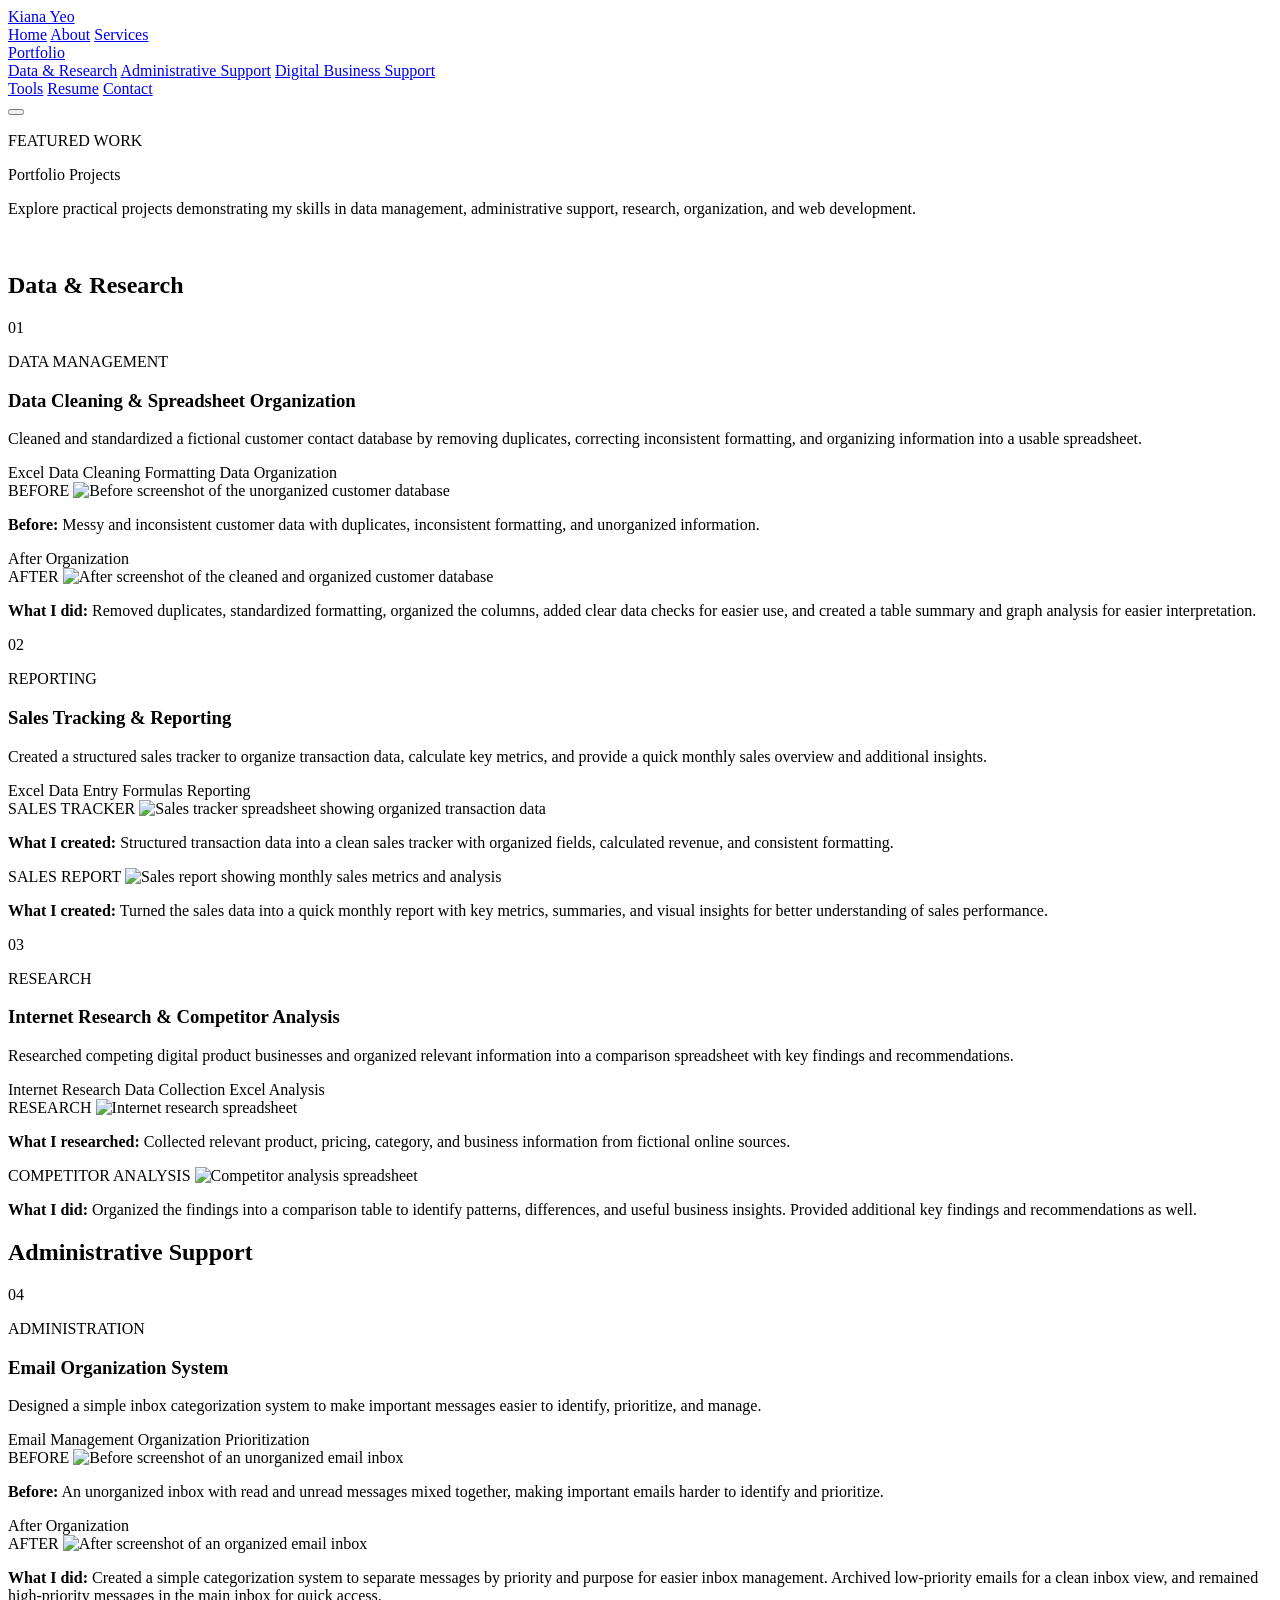
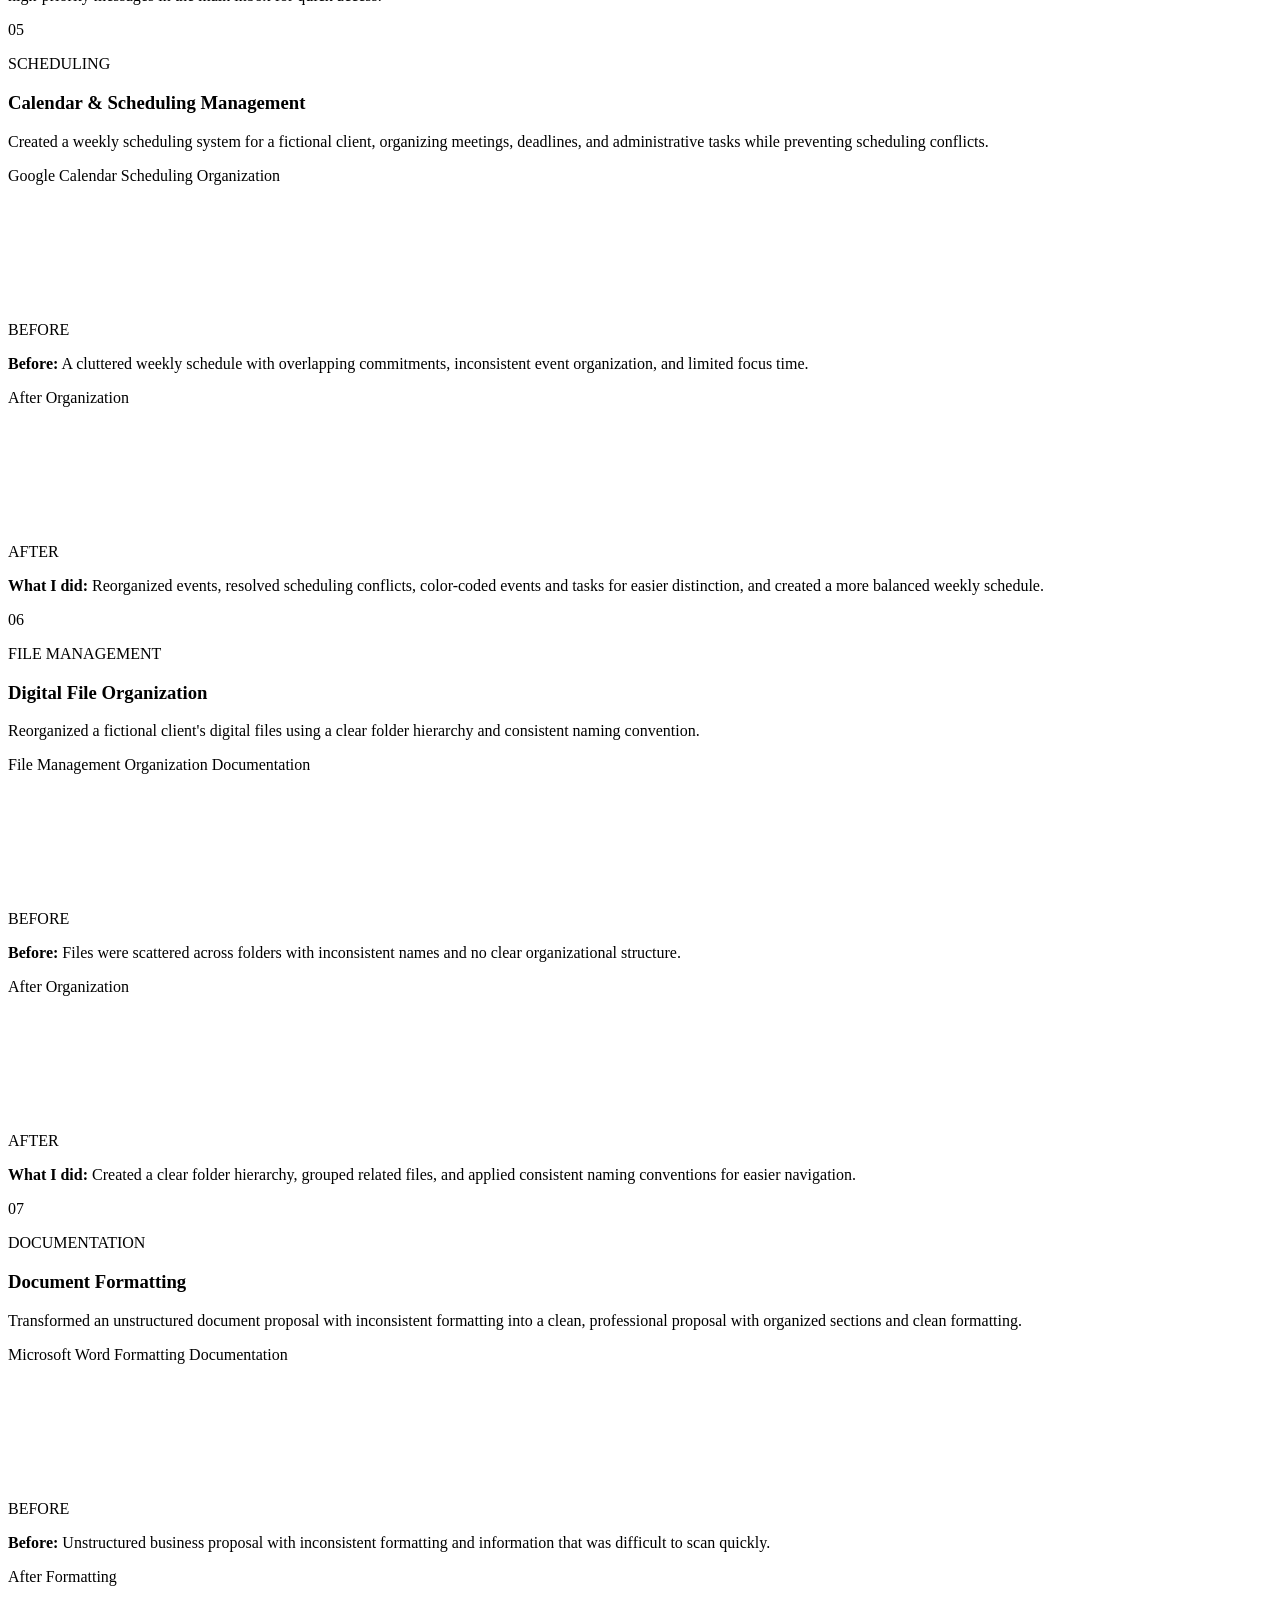
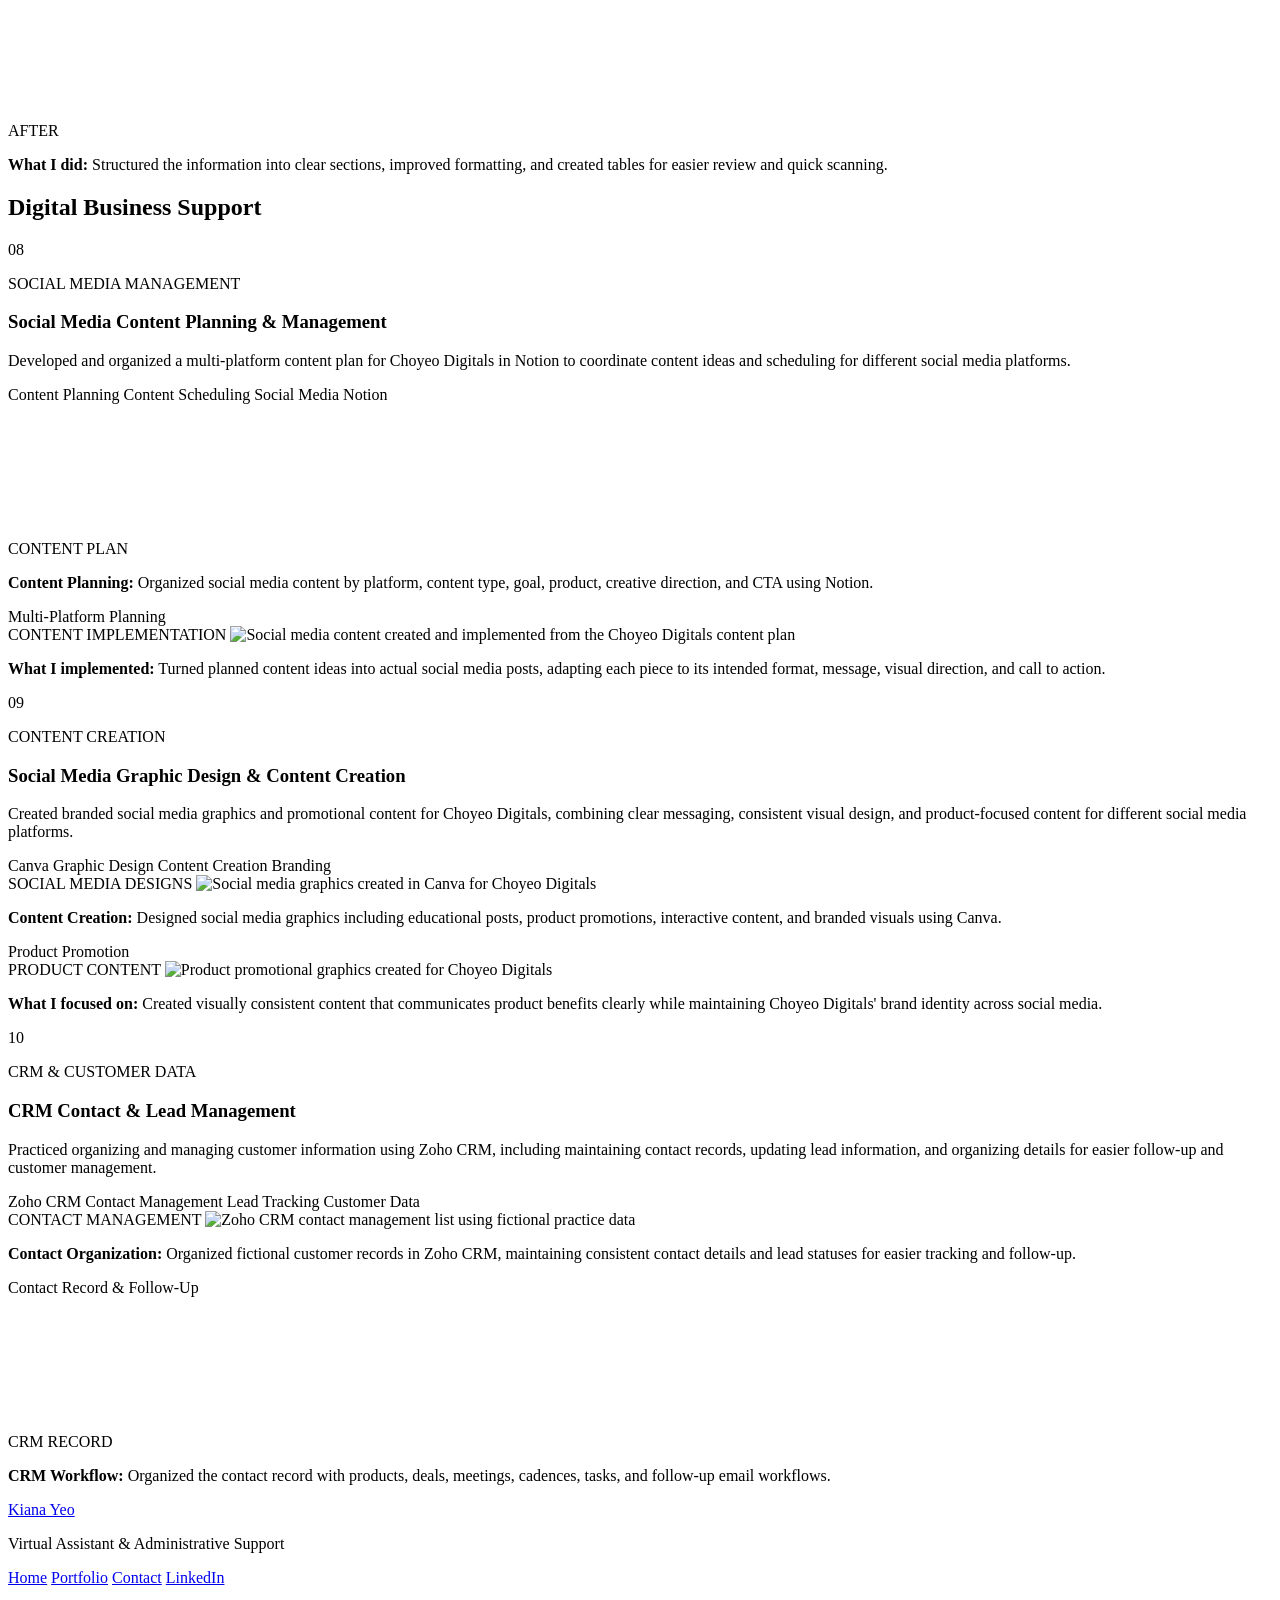
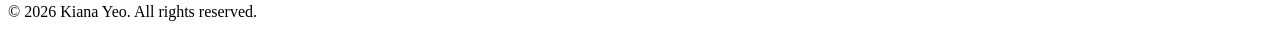
==== portfolio.html @ 30445d0a "Revise section ID's to match portfolio dropdown menu" ====
<!DOCTYPE html>
<html lang="en">

<head>
    <meta charset="UTF-8">
    <meta name="viewport" content="width=device-width, initial-scale=1.0">

    <title>Kiana Yeo | Portfolio</title>

    <link rel="preconnect" href="https://fonts.googleapis.com">
    <link rel="preconnect" href="https://fonts.gstatic.com" crossorigin>

    <link href="https://fonts.googleapis.com/css2?family=DM+Sans:wght@400;500;600;700&display=swap" rel="stylesheet">

    <link rel="icon" type="image/png" href="images/site-icon.png">

    <!-- CSS -->
    <link rel="stylesheet" href="style.css">

    <!-- SEO -->
    <meta name="description" content="My website portfolio showcasing my projects and skills.">

    <!-- Open Graph / LinkedIn Preview -->
    <meta property="og:title" content="Kiana Yeo | Portfolio">
    <meta property="og:description"
        content="Kiana Yeo's portfolio showcasing virtual assistance, data management, research, administrative support, and web development projects.">
    <meta property="og:type" content="website">
    <meta property="og:url" content="https://kiabytes.github.io/kiana-yeo-portfolio/">
    <meta property="og:image" content="https://kiabytes.github.io/kiana-yeo-portfolio/images/portfolio-preview.jpg">

</head>

<body>

    <header class="header">
        <div class="container nav-container">

            <a href="index.html#home" class="logo">
                Kiana Yeo
            </a>

            <nav class="nav-links" aria-label="Main navigation">
                <a href="index.html">Home</a>
                <a href="index.html#about">About</a>
                <a href="index.html#services">Services</a>
                <div class="nav-dropdown">
                <a href="portfolio.html" class="dropdown-toggle">
                    Portfolio
                </a>

                <div class="dropdown-menu">
                    <a href="portfolio.html#section-1">Data &amp; Research</a>
                    <a href="portfolio.html#section-2">Administrative Support</a>
                    <a href="portfolio.html#section-3">Digital Business Support</a>
                </div>
            </div>
                <a href="index.html#tools">Tools</a>
                <a href="index.html#resume">Resume</a>
                <a href="index.html#contact">Contact</a>
            </nav>

            <button class="menu-toggle" type="button" aria-label="Open navigation menu" aria-expanded="false">
                <span></span>
                <span></span>
                <span></span>
            </button>

        </div>
    </header>

    <main>

        <!-- =====================================================
             PORTFOLIO
        ====================================================== -->


        <section id="portfolio" class="portfolio section">

            <div class="container">

                <div class="section-heading">

                    <p class="eyebrow">
                        FEATURED WORK
                    </p>

                    <div class="section-title">
                        Portfolio Projects
                    </div>

                    <p>
                        Explore practical projects demonstrating my skills in
                        data management, administrative support, research,
                        organization, and web development.
                    </p>
                    <br>
                </div>

                <!-- =================================================
                     PROJECT 1 — DATA CLEANING
                ================================================== -->

                <article class="project">
                    <section class="portfolio-sub-section">
                        <h2 id="section-1">Data &amp; Research</h2>
                    </section>

                    <div class="project-info">

                        <span class="project-number">
                            01
                        </span>

                        <p class="project-category">
                            DATA MANAGEMENT
                        </p>

                        <h3>
                            Data Cleaning & Spreadsheet Organization
                        </h3>

                        <p>
                            Cleaned and standardized a fictional
                            customer contact database by removing
                            duplicates, correcting inconsistent
                            formatting, and organizing information
                            into a usable spreadsheet.
                        </p>

                        <div class="project-tags">

                            <span>Excel</span>
                            <span>Data Cleaning</span>
                            <span>Formatting</span>
                            <span>Data Organization</span>

                        </div>

                    </div>


                    <div class="project-visual">

                        <!-- BEFORE -->

                        <div class="showcase-item">

                            <span class="showcase-label">
                                BEFORE
                            </span>

                            <img src="images/data-cleaning-before.jpg"
                                alt="Before screenshot of the unorganized customer database">

                            <p class="showcase-caption">
                                <strong>Before:</strong>
                                Messy and inconsistent customer data with
                                duplicates, inconsistent formatting, and
                                unorganized information.
                            </p>

                        </div>


                        <div class="showcase-divider">
                            <span>After Organization</span>
                        </div>


                        <!-- AFTER -->

                        <div class="showcase-item">

                            <span class="showcase-label">
                                AFTER
                            </span>

                            <img src="images/data-cleaning-after.jpg"
                                alt="After screenshot of the cleaned and organized customer database">

                            <p class="showcase-caption">
                                <strong>What I did:</strong>
                                Removed duplicates, standardized formatting,
                                organized the columns, added clear
                                data checks for easier use, and created
                                a table summary and graph analysis for
                                easier interpretation.
                            </p>

                        </div>

                    </div>

                </article>


                <!-- =================================================
                     PROJECT 2 — SALES TRACKING
                ================================================== -->

                <article class="project project-reverse">

                    <div class="project-info">

                        <span class="project-number">
                            02
                        </span>

                        <p class="project-category">
                            REPORTING
                        </p>

                        <h3>
                            Sales Tracking & Reporting
                        </h3>

                        <p>
                            Created a structured sales tracker to
                            organize transaction data, calculate
                            key metrics, and provide a quick
                            monthly sales overview and additional
                            insights.
                        </p>

                        <div class="project-tags">

                            <span>Excel</span>
                            <span>Data Entry</span>
                            <span>Formulas</span>
                            <span>Reporting</span>

                        </div>

                    </div>


                    <div class="project-visual image-showcase">

                        <!-- SALES TRACKER -->

                        <div class="showcase-item">

                            <span class="showcase-label">
                                SALES TRACKER
                            </span>

                            <img src="images/sales-tracker-sample.jpg"
                                alt="Sales tracker spreadsheet showing organized transaction data">

                            <p class="showcase-caption">
                                <strong>What I created:</strong>
                                Structured transaction data into a clean
                                sales tracker with organized fields,
                                calculated revenue, and consistent formatting.
                            </p>

                        </div>


                        <!-- SALES REPORT -->

                        <div class="showcase-item">

                            <span class="showcase-label">
                                SALES REPORT
                            </span>

                            <img src="images/sales-report-sample.jpg"
                                alt="Sales report showing monthly sales metrics and analysis">

                            <p class="showcase-caption">
                                <strong>What I created:</strong>
                                Turned the sales data into a quick monthly
                                report with key metrics, summaries, and
                                visual insights for better understanding of
                                sales performance.
                            </p>

                        </div>

                    </div>

                </article>


                <!-- =================================================
                     PROJECT 3 — RESEARCH
                ================================================== -->

                <article class="project">

                    <div class="project-info">

                        <span class="project-number">
                            03
                        </span>

                        <p class="project-category">
                            RESEARCH
                        </p>

                        <h3>
                            Internet Research & Competitor Analysis
                        </h3>

                        <p>
                            Researched competing digital product
                            businesses and organized relevant
                            information into a comparison
                            spreadsheet with key findings and
                            recommendations.
                        </p>

                        <div class="project-tags">

                            <span>Internet Research</span>
                            <span>Data Collection</span>
                            <span>Excel</span>
                            <span>Analysis</span>

                        </div>

                    </div>


                    <div class="project-visual image-showcase">

                        <!-- RESEARCH -->

                        <div class="showcase-item">

                            <span class="showcase-label">
                                RESEARCH
                            </span>

                            <img src="images/internet-research-sample.jpg" alt="Internet research spreadsheet">

                            <p class="showcase-caption">
                                <strong>What I researched:</strong>
                                Collected relevant product, pricing,
                                category, and business information from
                                fictional online sources.
                            </p>

                        </div>


                        <!-- COMPETITOR ANALYSIS -->

                        <div class="showcase-item">

                            <span class="showcase-label">
                                COMPETITOR ANALYSIS
                            </span>

                            <img src="images/competitor-analysis-sample.jpg" alt="Competitor analysis spreadsheet">

                            <p class="showcase-caption">
                                <strong>What I did:</strong>
                                Organized the findings into a comparison
                                table to identify patterns, differences,
                                and useful business insights. Provided additional
                                key findings and recommendations as well.
                            </p>

                        </div>

                    </div>

                </article>


                <!-- =================================================
                     PROJECT 4 — EMAIL ORGANIZATION
                ================================================== -->

                <article class="project project-reverse">

                    <section class="portfolio-sub-section">
                        <h2 id="section-2">Administrative Support</h2>
                    </section>

                    <div class="project-info">

                        <span class="project-number">
                            04
                        </span>

                        <p class="project-category">
                            ADMINISTRATION
                        </p>

                        <h3>
                            Email Organization System
                        </h3>

                        <p>
                            Designed a simple inbox categorization
                            system to make important messages easier
                            to identify, prioritize, and manage.
                        </p>

                        <div class="project-tags">

                            <span>Email Management</span>
                            <span>Organization</span>
                            <span>Prioritization</span>

                        </div>

                    </div>


                    <div class="project-visual">

                        <!-- BEFORE -->

                        <div class="showcase-item">

                            <span class="showcase-label">
                                BEFORE
                            </span>

                            <img src="images/email-system-before.png"
                                alt="Before screenshot of an unorganized email inbox">

                            <p class="showcase-caption">
                                <strong>Before:</strong>
                                An unorganized inbox with read and unread
                                messages mixed together, making important
                                emails harder to identify and prioritize.
                            </p>

                        </div>


                        <div class="showcase-divider">
                            <span>After Organization</span>
                        </div>


                        <!-- AFTER -->

                        <div class="showcase-item">

                            <span class="showcase-label">
                                AFTER
                            </span>

                            <img src="images/email-system-after.png" alt="After screenshot of an organized email inbox">

                            <p class="showcase-caption">
                                <strong>What I did:</strong>
                                Created a simple categorization system
                                to separate messages by priority and
                                purpose for easier inbox management.
                                Archived low-priority emails for a clean inbox view,
                                and remained high-priority messages in the main inbox for quick access.
                            </p>

                        </div>

                    </div>

                </article>


                <!-- =================================================
                     PROJECT 5 — CALENDAR
                ================================================== -->

                <article class="project">

                    <div class="project-info">

                        <span class="project-number">
                            05
                        </span>

                        <p class="project-category">
                            SCHEDULING
                        </p>

                        <h3>
                            Calendar & Scheduling Management
                        </h3>

                        <p>
                            Created a weekly scheduling system for
                            a fictional client, organizing meetings,
                            deadlines, and administrative tasks while
                            preventing scheduling conflicts.
                        </p>

                        <div class="project-tags">

                            <span>Google Calendar</span>
                            <span>Scheduling</span>
                            <span>Organization</span>

                        </div>

                    </div>


                    <div class="project-visual">

                        <!-- BEFORE -->

                        <div class="showcase-item">

                            <span class="showcase-label">
                                BEFORE
                            </span>

                            <video src="videos/before-calendar-sample.mp4" autoplay muted loop playsinline>
                            </video>

                            <p class="showcase-caption">
                                <strong>Before:</strong>
                                A cluttered weekly schedule with overlapping
                                commitments, inconsistent event organization,
                                and limited focus time.
                            </p>

                        </div>


                        <div class="showcase-divider">
                            <span>After Organization</span>
                        </div>


                        <!-- AFTER -->

                        <div class="showcase-item">

                            <span class="showcase-label">
                                AFTER
                            </span>

                            <video src="videos/after-calendar-sample.mp4" autoplay muted loop playsinline>
                            </video>

                            <p class="showcase-caption">
                                <strong>What I did:</strong>
                                Reorganized events, resolved scheduling
                                conflicts, color-coded events and tasks for
                                easier distinction, and created a more balanced
                                weekly schedule.
                            </p>

                        </div>

                    </div>

                </article>


                <!-- =================================================
                     PROJECT 6 — FILE MANAGEMENT
                ================================================== -->

                <article class="project project-reverse">

                    <div class="project-info">

                        <span class="project-number">
                            06
                        </span>

                        <p class="project-category">
                            FILE MANAGEMENT
                        </p>

                        <h3>
                            Digital File Organization
                        </h3>

                        <p>
                            Reorganized a fictional client's digital
                            files using a clear folder hierarchy and
                            consistent naming convention.
                        </p>

                        <div class="project-tags">

                            <span>File Management</span>
                            <span>Organization</span>
                            <span>Documentation</span>

                        </div>

                    </div>


                    <div class="project-visual">

                        <!-- BEFORE -->

                        <div class="showcase-item">

                            <span class="showcase-label">
                                BEFORE
                            </span>

                            <video src="videos/before-file-organization-sample.mp4" autoplay muted loop playsinline>
                            </video>

                            <p class="showcase-caption">
                                <strong>Before:</strong>
                                Files were scattered across folders with
                                inconsistent names and no clear organizational
                                structure.
                            </p>

                        </div>


                        <div class="showcase-divider">
                            <span>After Organization</span>
                        </div>


                        <!-- AFTER -->

                        <div class="showcase-item">

                            <span class="showcase-label">
                                AFTER
                            </span>

                            <video src="videos/after-file-organization-sample.mp4" autoplay muted loop playsinline>
                            </video>

                            <p class="showcase-caption">
                                <strong>What I did:</strong>
                                Created a clear folder hierarchy, grouped
                                related files, and applied consistent
                                naming conventions for easier navigation.
                            </p>

                        </div>

                    </div>

                </article>


                <!-- =================================================
                     PROJECT 7 — DOCUMENT FORMATTING
                ================================================== -->

                <article class="project">

                    <div class="project-info">

                        <span class="project-number">
                            07
                        </span>

                        <p class="project-category">
                            DOCUMENTATION
                        </p>

                        <h3>
                            Document Formatting
                        </h3>

                        <p>
                            Transformed an unstructured document
                            proposal with inconsistent formatting
                            into a clean, professional proposal
                            with organized sections and clean formatting.
                        </p>

                        <div class="project-tags">

                            <span>Microsoft Word</span>
                            <span>Formatting</span>
                            <span>Documentation</span>

                        </div>

                    </div>


                    <div class="project-visual">

                        <!-- BEFORE -->

                        <div class="showcase-item">

                            <span class="showcase-label">
                                BEFORE
                            </span>

                            <video src="videos/before-document-proposal-sample.mp4" autoplay muted loop playsinline>
                            </video>

                            <p class="showcase-caption">
                                <strong>Before:</strong>
                                Unstructured business proposal with inconsistent
                                formatting and information that was difficult
                                to scan quickly.
                            </p>

                        </div>


                        <div class="showcase-divider">
                            <span>After Formatting</span>
                        </div>


                        <!-- AFTER -->

                        <div class="showcase-item">

                            <span class="showcase-label">
                                AFTER
                            </span>

                            <video src="videos/after-document-proposal-sample.mp4" autoplay muted loop playsinline>
                            </video>

                            <p class="showcase-caption">
                                <strong>What I did:</strong>
                                Structured the information into clear
                                sections, improved formatting, and created
                                tables for easier review and quick scanning.
                            </p>

                        </div>

                    </div>

                </article>

                <!-- =================================================
                    PROJECT 8 — SOCIAL MEDIA CONTENT PLANNING
                ================================================== -->

                <article class="project project-reverse">

                    <!-- SECTION HEADER -->

                    <section class="portfolio-sub-section">
                        <h2 id="section-3">Digital Business Support</h2>
                    </section>


                    <!-- PROJECT INFO -->

                    <div class="project-info">

                        <span class="project-number">
                            08
                        </span>

                        <p class="project-category">
                            SOCIAL MEDIA MANAGEMENT
                        </p>

                        <h3>
                            Social Media Content Planning &amp; Management
                        </h3>

                        <p>
                            Developed and organized a multi-platform content
                            plan for Choyeo Digitals in Notion to coordinate content ideas
                            and scheduling for different social media platforms.
                        </p>

                        <div class="project-tags">

                            <span>Content Planning</span>
                            <span>Content Scheduling</span>
                            <span>Social Media</span>
                            <span>Notion</span>

                        </div>

                    </div>


                    <!-- PROJECT VISUAL -->

                    <div class="project-visual">

                        <!-- CONTENT PLAN -->

                        <div class="showcase-item">

                            <span class="showcase-label">
                                CONTENT PLAN
                            </span>

                            <video src="videos/social-media-content-plan.mp4" autoplay muted loop playsinline>
                            </video>

                            <p class="showcase-caption">
                                <strong>Content Planning:</strong>
                                Organized social media content by platform,
                                content type, goal, product, creative direction,
                                and CTA using Notion.
                            </p>

                        </div>


                        <div class="showcase-divider">
                            <span>Multi-Platform Planning</span>
                        </div>


                        <!-- CONTENT IMPLEMENTATION -->

                        <div class="showcase-item">

                            <span class="showcase-label">
                                CONTENT IMPLEMENTATION
                            </span>

                            <img src="images/social-media-content-implementation.png"
                                alt="Social media content created and implemented from the Choyeo Digitals content plan">

                            <p class="showcase-caption">
                                <strong>What I implemented:</strong>
                                Turned planned content ideas into actual social media
                                posts, adapting each piece to its intended format,
                                message, visual direction, and call to action.
                            </p>

                        </div>



                        <!-- =================================================
                     PROJECT 9 — SOCIAL MEDIA CONTENT CREATION
                ================================================== -->

                        <article class="project">

                            <div class="project-info">

                                <span class="project-number">
                                    09
                                </span>

                                <p class="project-category">
                                    CONTENT CREATION
                                </p>

                                <h3>
                                    Social Media Graphic Design &amp; Content Creation
                                </h3>

                                <p>
                                    Created branded social media graphics and promotional
                                    content for Choyeo Digitals, combining clear messaging,
                                    consistent visual design, and product-focused content
                                    for different social media platforms.
                                </p>

                                <div class="project-tags">

                                    <span>Canva</span>
                                    <span>Graphic Design</span>
                                    <span>Content Creation</span>
                                    <span>Branding</span>

                                </div>

                            </div>


                            <div class="project-visual">

                                <!-- DESIGN SAMPLES -->

                                <div class="showcase-item">

                                    <span class="showcase-label">
                                        SOCIAL MEDIA DESIGNS
                                    </span>

                                    <img src="images/social-media-designs.png"
                                        alt="Social media graphics created in Canva for Choyeo Digitals">

                                    <p class="showcase-caption">
                                        <strong>Content Creation:</strong>
                                        Designed social media graphics including
                                        educational posts, product promotions,
                                        interactive content, and branded visuals
                                        using Canva.
                                    </p>

                                </div>


                                <div class="showcase-divider">
                                    <span>Product Promotion</span>
                                </div>


                                <!-- PRODUCT CONTENT -->

                                <div class="showcase-item">

                                    <span class="showcase-label">
                                        PRODUCT CONTENT
                                    </span>

                                    <img src="images/social-media-product-content.png"
                                        alt="Product promotional graphics created for Choyeo Digitals">

                                    <p class="showcase-caption">
                                        <strong>What I focused on:</strong>
                                        Created visually consistent content that
                                        communicates product benefits clearly while
                                        maintaining Choyeo Digitals' brand identity
                                        across social media.
                                    </p>

                                </div>

                            </div>

                        </article>



                        <!-- =================================================
                    PROJECT 10 — CRM CONTACT & LEAD MANAGEMENT
                ================================================== -->

                        <article class="project project-reverse">

                            <div class="project-info">

                                <span class="project-number">
                                    10
                                </span>

                                <p class="project-category">
                                    CRM &amp; CUSTOMER DATA
                                </p>

                                <h3>
                                    CRM Contact &amp; Lead Management
                                </h3>

                                <p>
                                    Practiced organizing and managing customer information
                                    using Zoho CRM, including maintaining contact records,
                                    updating lead information, and organizing details for
                                    easier follow-up and customer management.
                                </p>

                                <div class="project-tags">
                                    <span>Zoho CRM</span>
                                    <span>Contact Management</span>
                                    <span>Lead Tracking</span>
                                    <span>Customer Data</span>
                                </div>

                            </div>


                            <div class="project-visual">

                                <!-- CONTACT LIST -->

                                <div class="showcase-item">

                                    <span class="showcase-label">
                                        CONTACT MANAGEMENT
                                    </span>

                                    <img src="images/zoho-crm-contacts.jpg"
                                        alt="Zoho CRM contact management list using fictional practice data">

                                    <p class="showcase-caption">

                                        <strong>Contact Organization:</strong>
                                        Organized fictional customer records in Zoho CRM,
                                        maintaining consistent contact details and lead
                                        statuses for easier tracking and follow-up.

                                    </p>

                                </div>


                                <div class="showcase-divider">
                                    <span>Contact Record &amp; Follow-Up</span>
                                </div>


                                <!-- INDIVIDUAL CONTACT -->

                                <div class="showcase-item">

                                    <span class="showcase-label">
                                        CRM RECORD
                                    </span>

                                    <video src="videos/zoho-contact-record.mp4" autoplay muted loop
                                        playsinline>
                                    </video>

                                    <p class="showcase-caption">

                                        <strong>CRM Workflow:</strong>
                                        Organized the contact record with products, deals, meetings,
                                        cadences, tasks, and follow-up email workflows.

                                    </p>

                                </div>

                            </div>

                        </article>

                    </div>

        </section>

    </main>

    <!-- =====================================================
         FOOTER
    ====================================================== -->

    <footer class="footer">

        <div class="container footer-container">

            <div>

                <a href="index.html#home" class="logo">
                    Kiana Yeo
                </a>

                <p>
                    Virtual Assistant & Administrative Support
                </p>

            </div>


            <div class="footer-links">

                <a href="index.html#home">Home</a>
                <a href="portfolio.html">Portfolio</a>
                <a href="index.html#contact">Contact</a>
                <a href="https://www.linkedin.com/in/kiana-yeo-a84070275/" target="_blank" rel="noopener noreferrer">
                    LinkedIn
                </a>

            </div>


            <p class="copyright">
                © 2026 Kiana Yeo. All rights reserved.
            </p>

        </div>

    </footer>

    <script>
        const menuToggle = document.querySelector(".menu-toggle");
        const navLinks = document.querySelector(".nav-links");

        if (menuToggle && navLinks) {
            menuToggle.addEventListener("click", () => {
                const isOpen = navLinks.classList.toggle("open");
                menuToggle.setAttribute("aria-expanded", isOpen);
            });

            navLinks.querySelectorAll("a").forEach(link => {
                link.addEventListener("click", () => {
                    navLinks.classList.remove("open");
                    menuToggle.setAttribute("aria-expanded", "false");
                });
            });
        }
    </script>

</body>

</html>
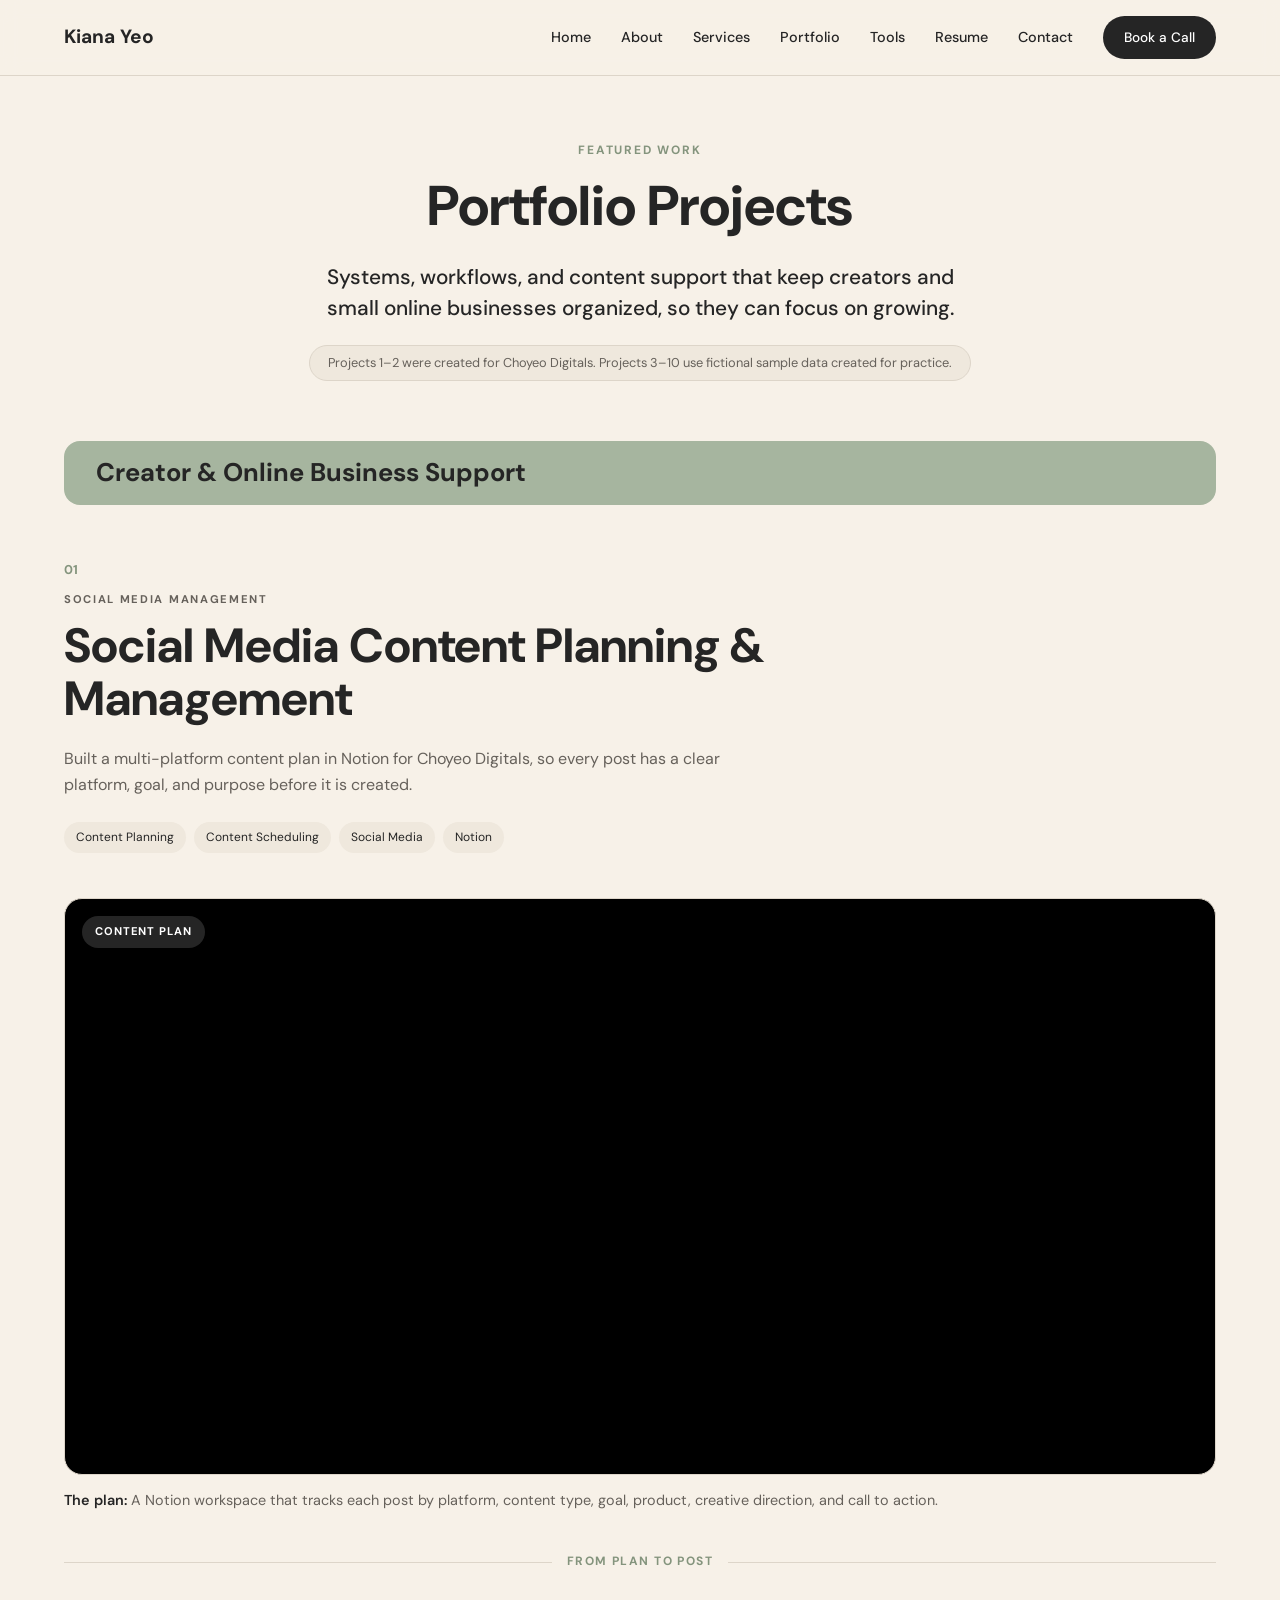
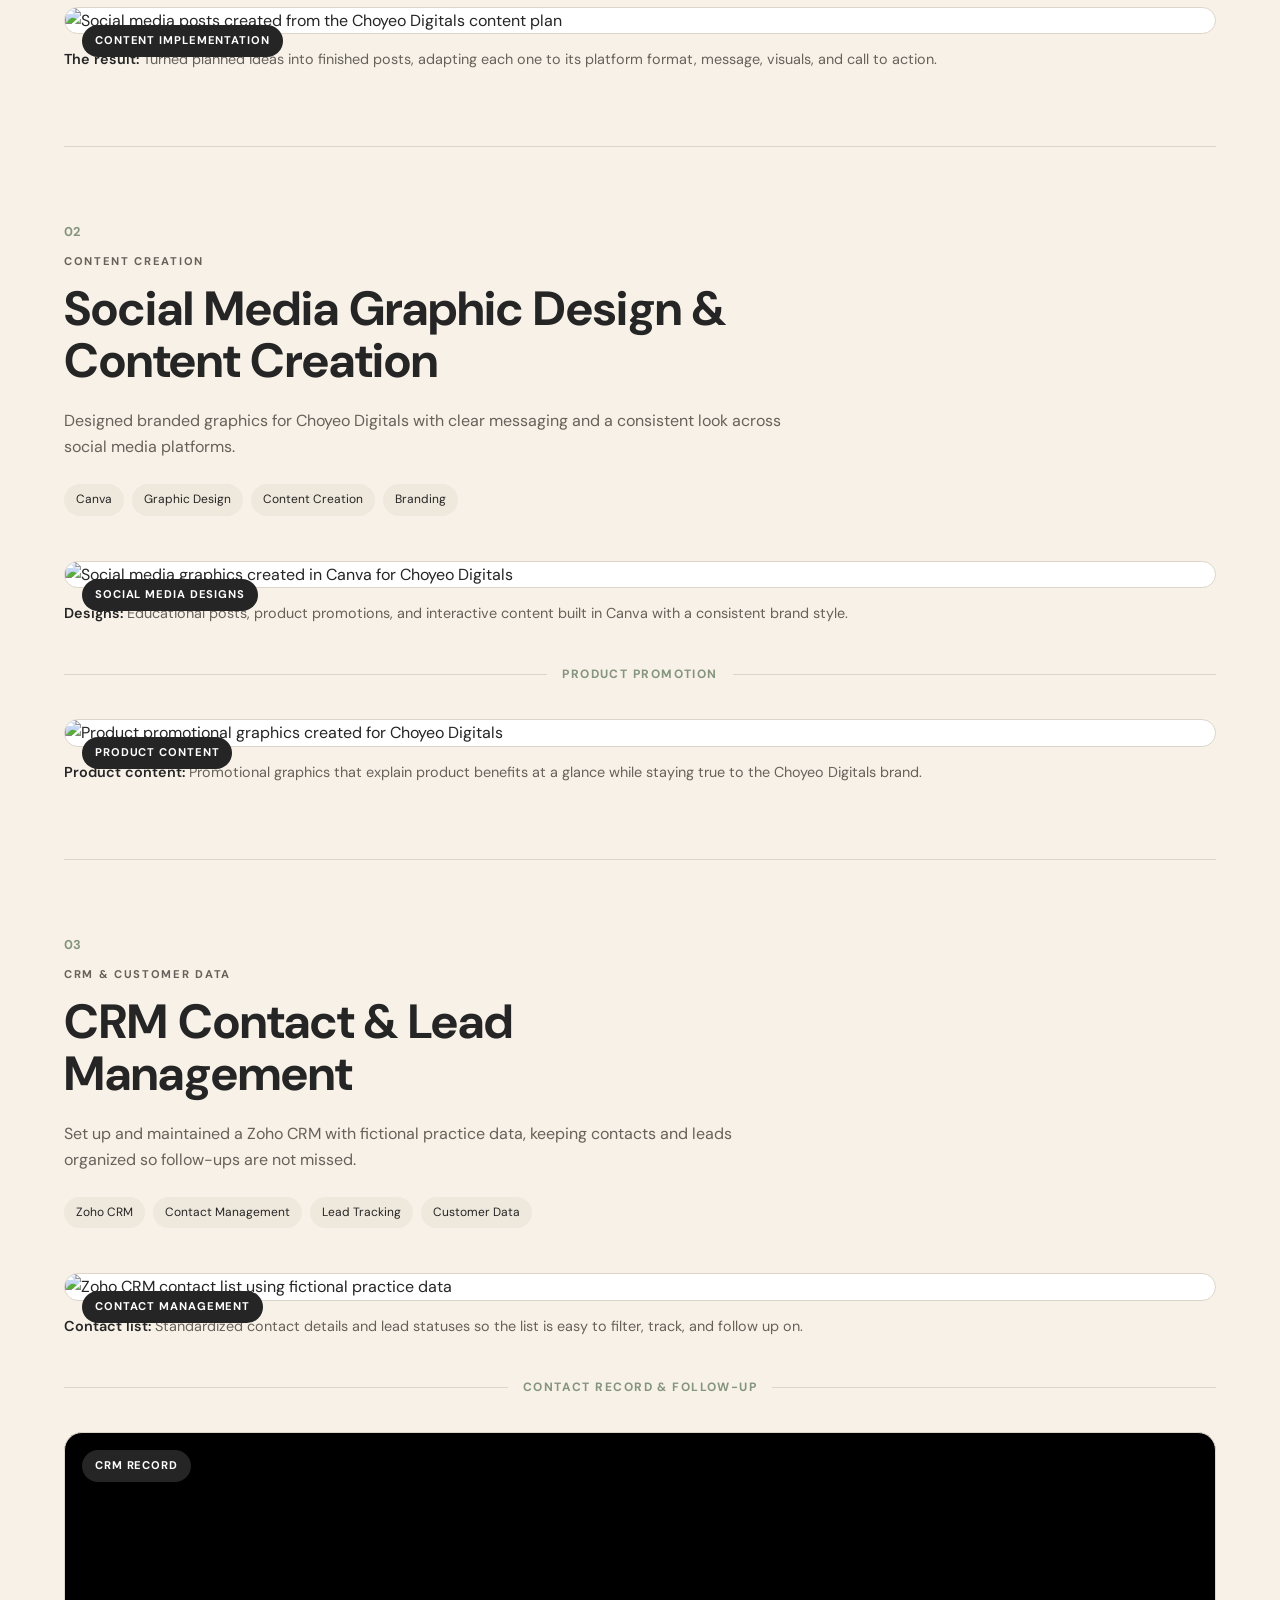
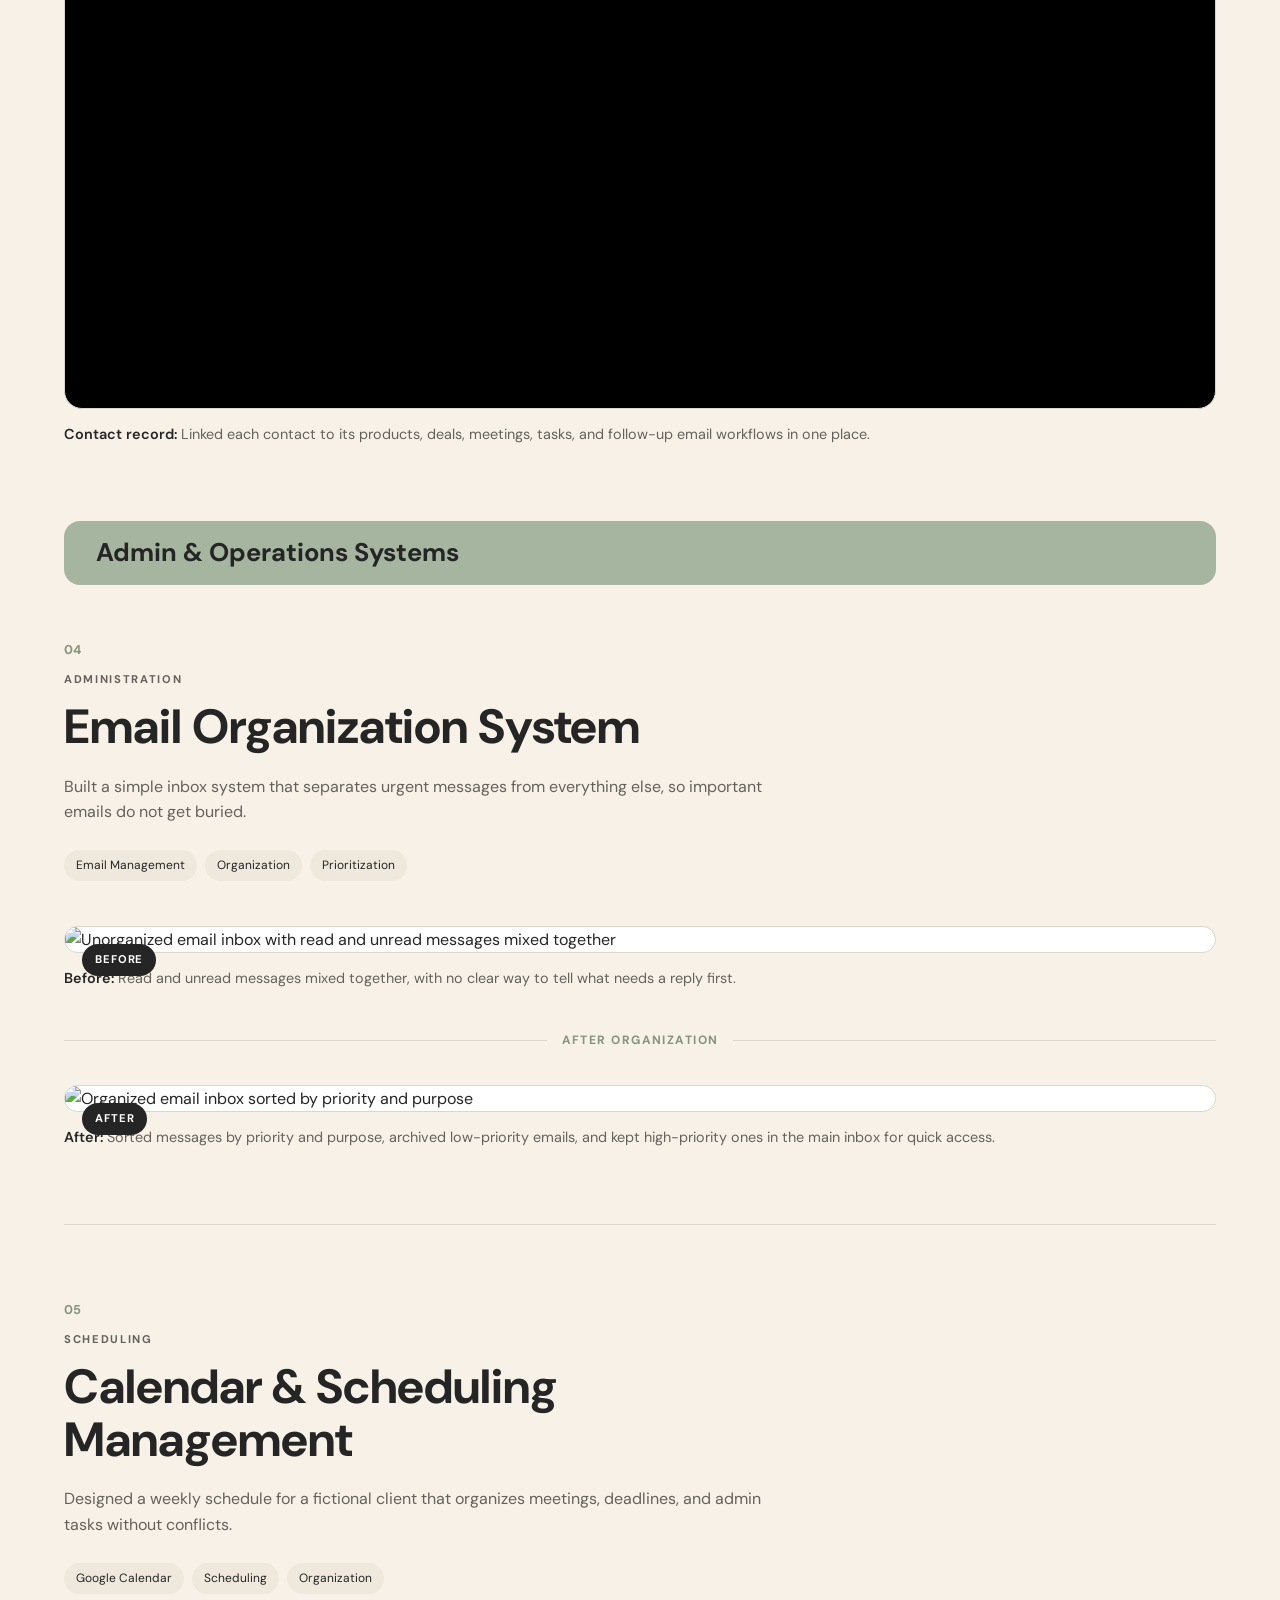
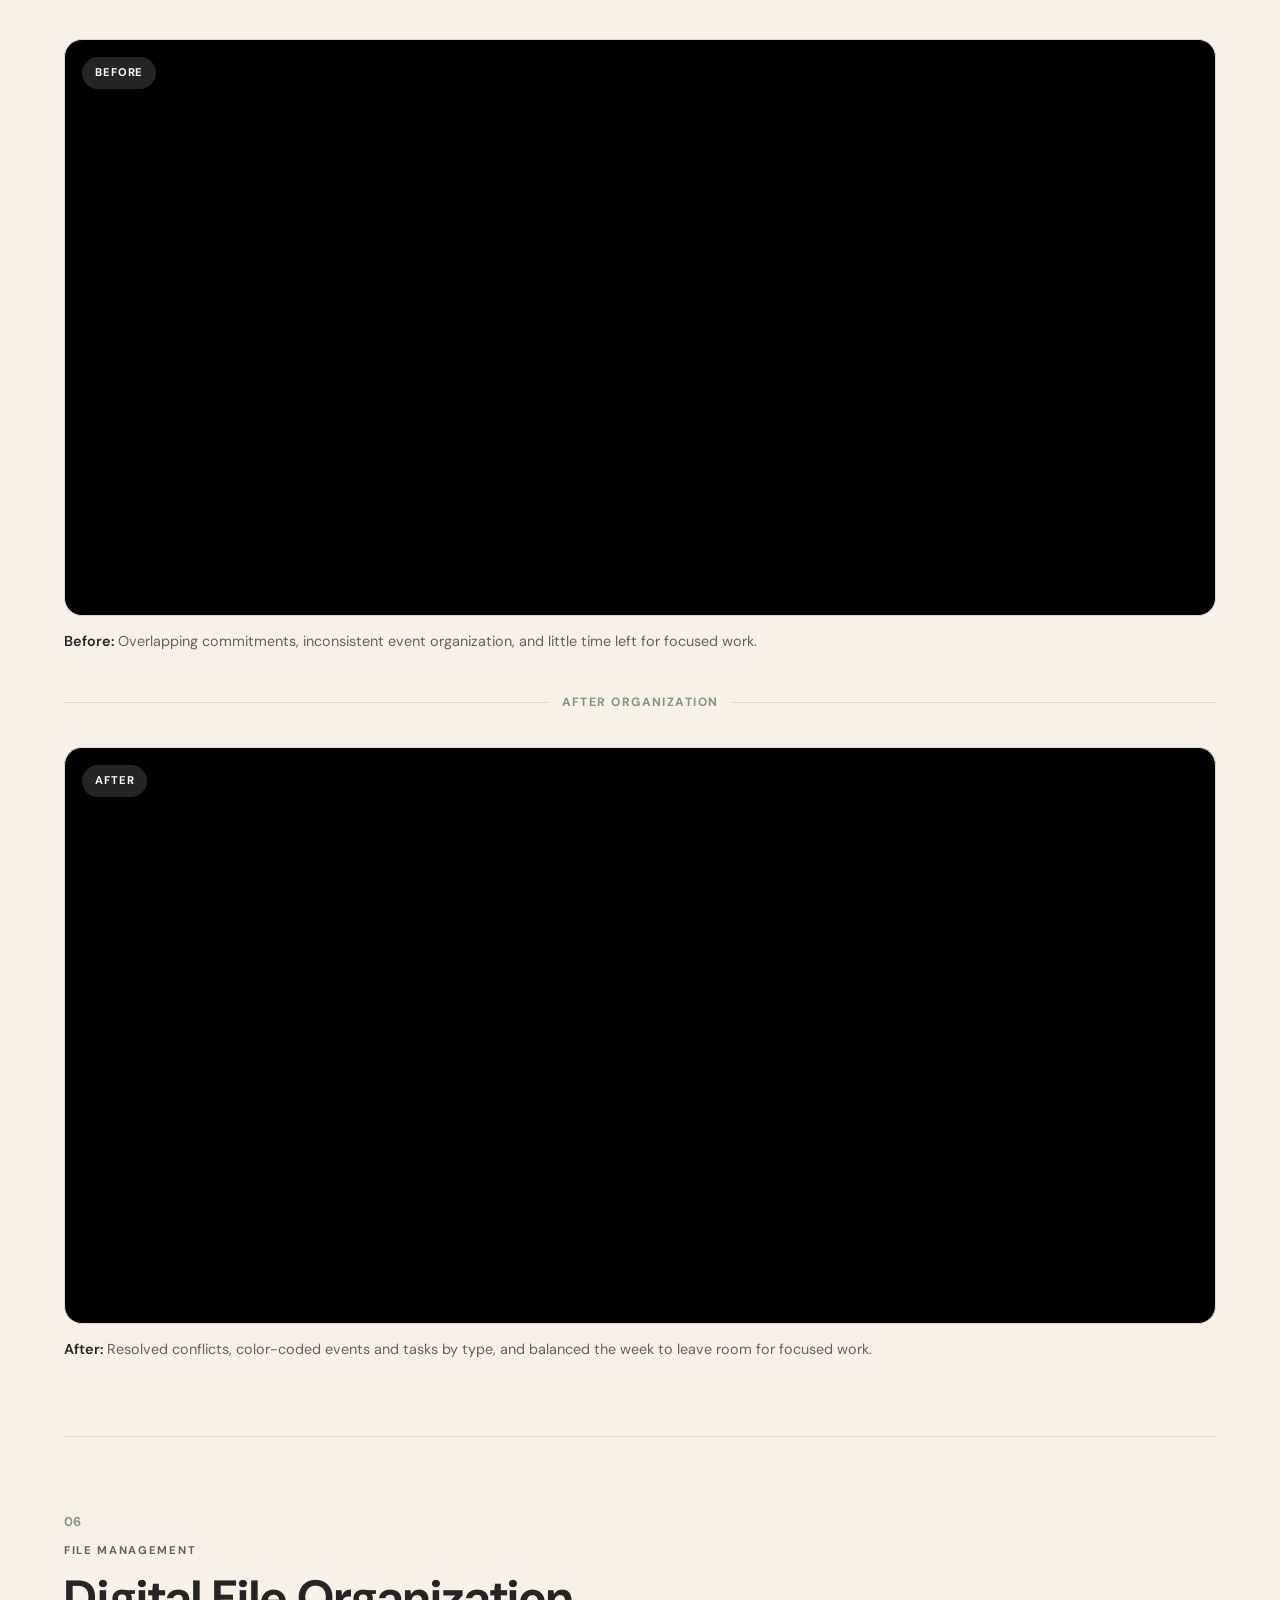
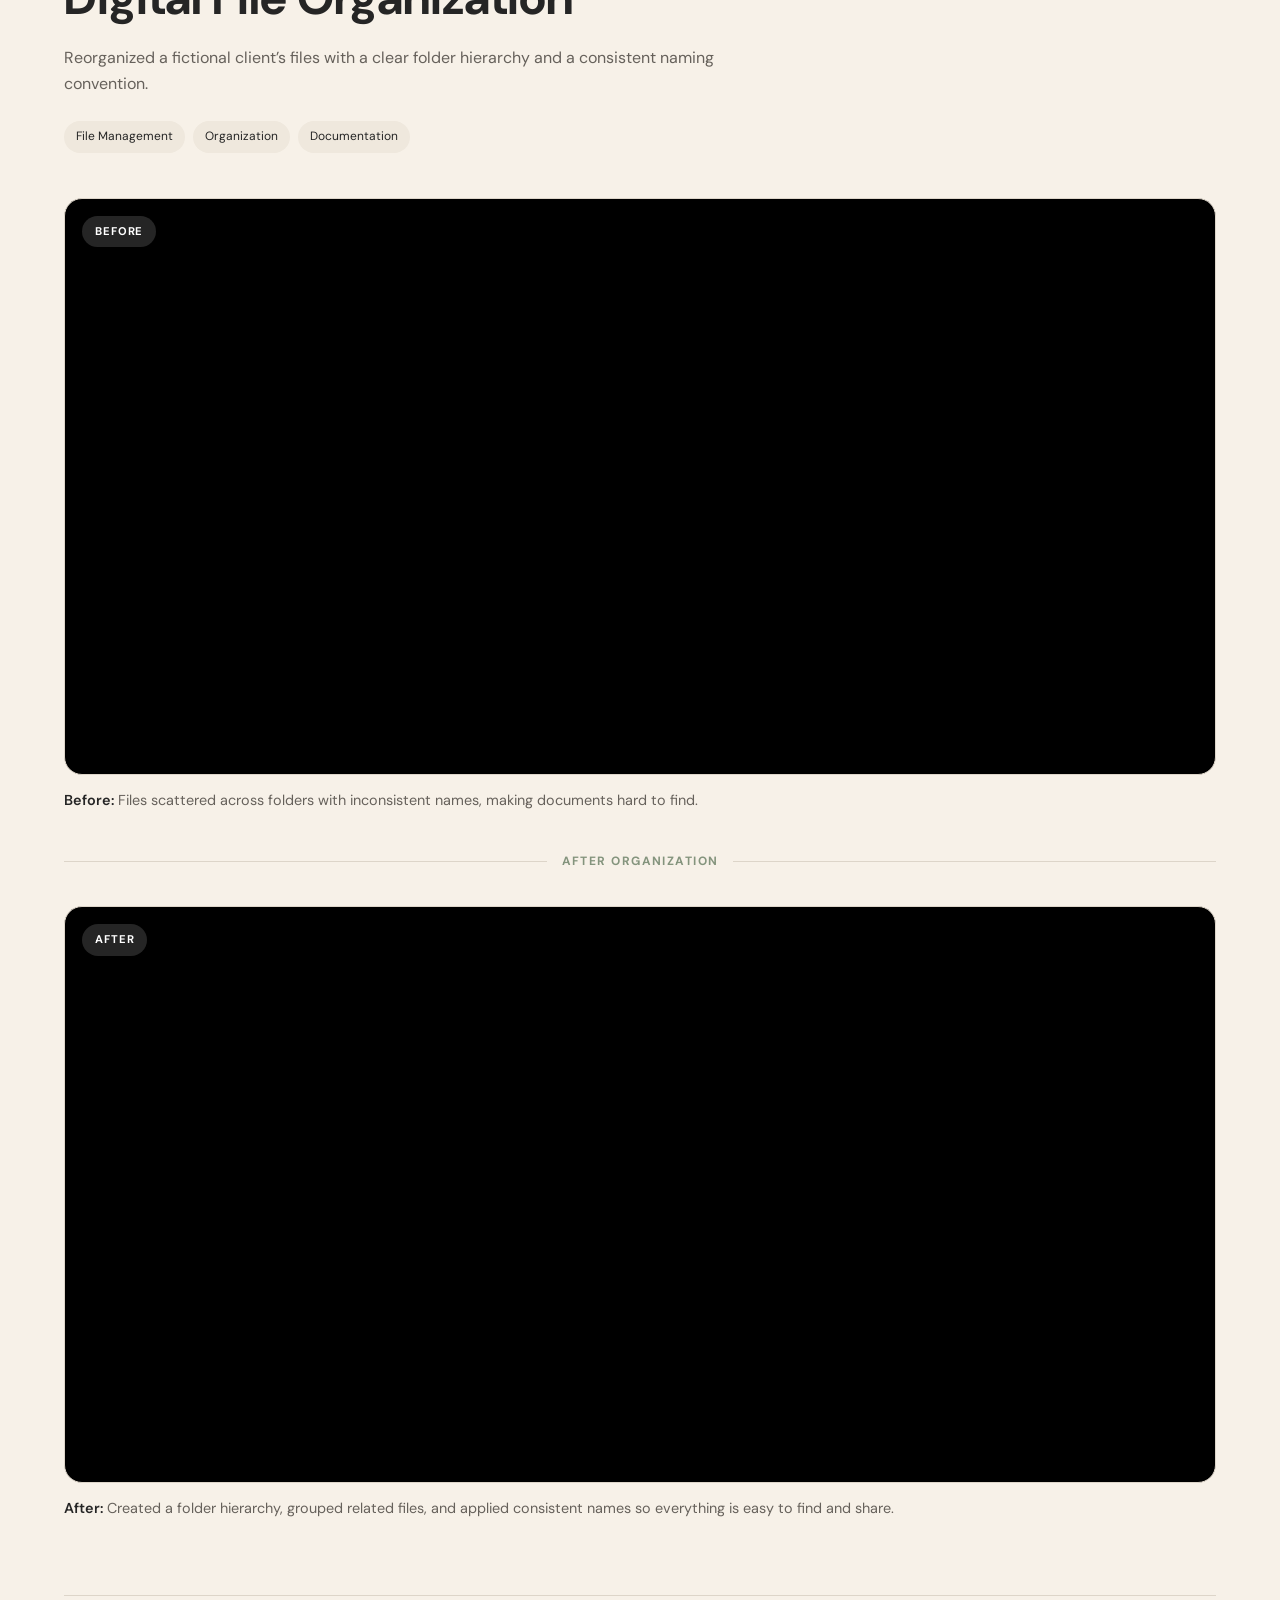
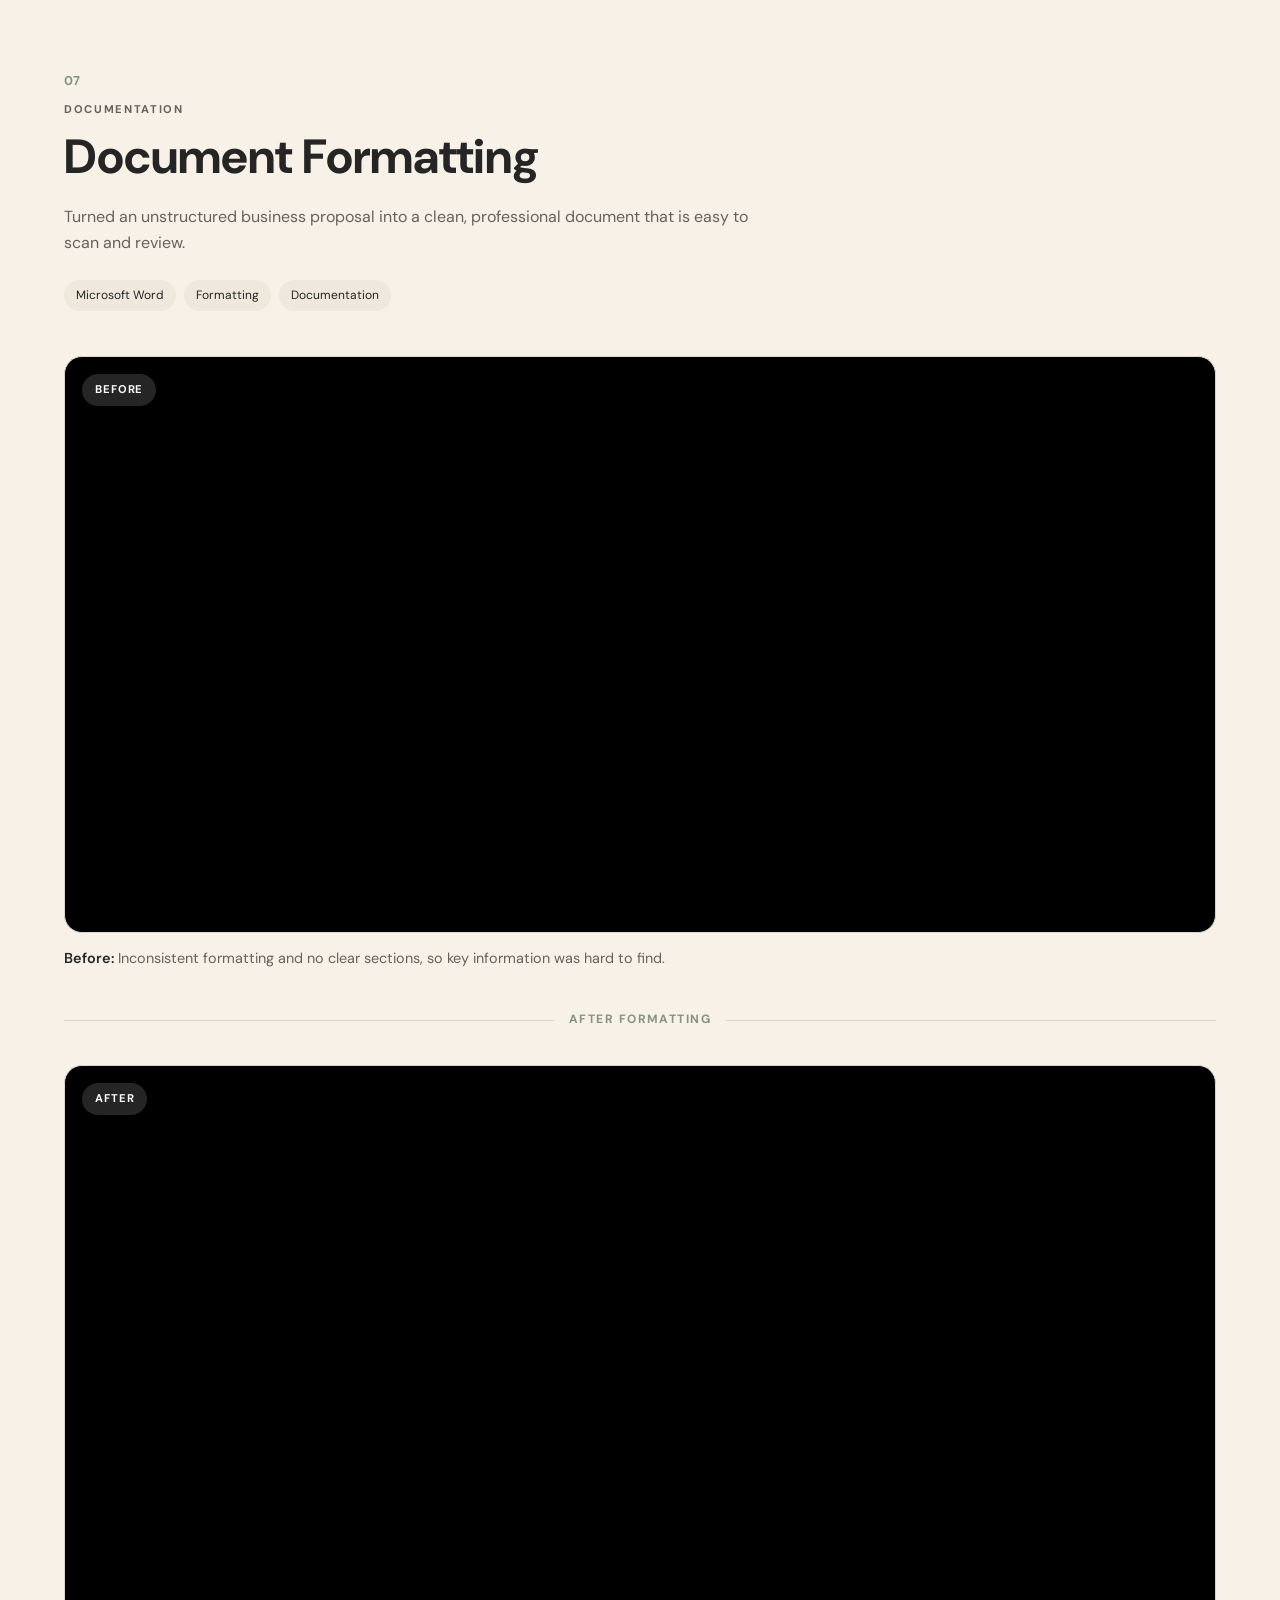
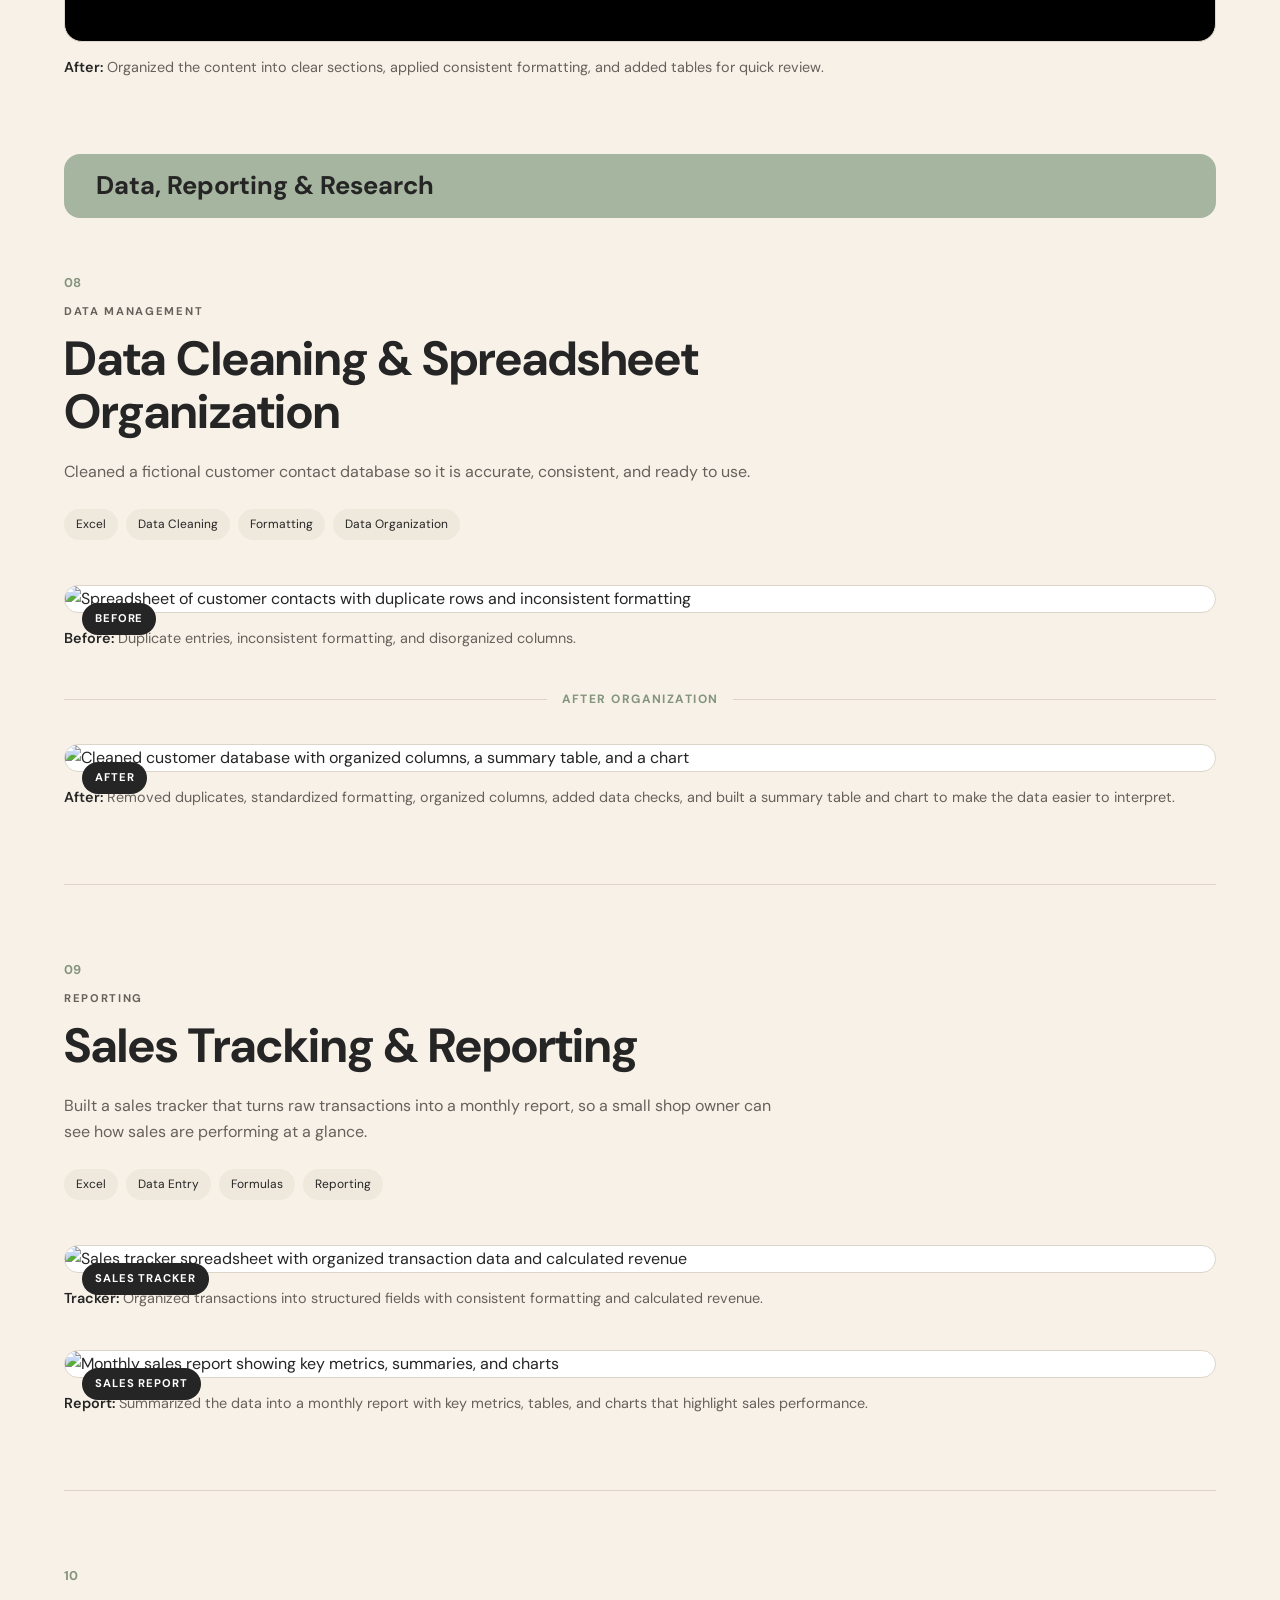
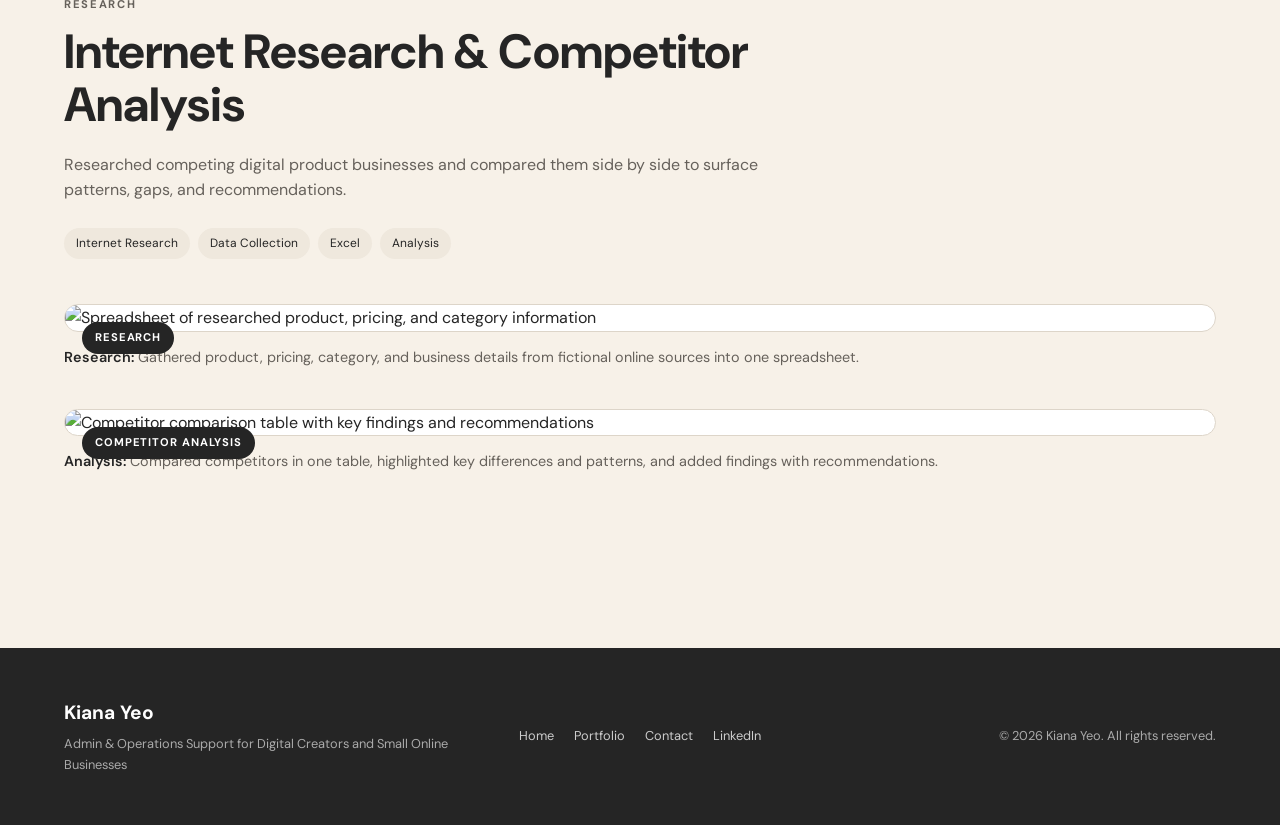
==== commit 43d494eb: "Revise website content and fix overall layout" ====
--- a/portfolio.html
+++ b/portfolio.html
@@ -4,62 +4,71 @@
 <head>
     <meta charset="UTF-8">
     <meta name="viewport" content="width=device-width, initial-scale=1.0">
+    <meta name="theme-color" content="#ffffff">
 
     <title>Kiana Yeo | Portfolio</title>
 
+    <!-- SEO -->
+    <meta name="description"
+        content="Portfolio of Kiana Yeo, admin and operations support for digital creators and small online businesses: content planning, CRM, scheduling, email and file systems, and reporting.">
+    <link rel="canonical" href="https://kiabytes.github.io/kiana-yeo-portfolio/portfolio.html">
+
+    <!-- Open Graph / LinkedIn Preview -->
+    <meta property="og:title" content="Portfolio | Kiana Yeo">
+    <meta property="og:description"
+        content="Admin and operations support for digital creators and small online businesses: content planning, CRM, scheduling, organization systems, and reporting.">
+    <meta property="og:type" content="website">
+    <meta property="og:url" content="https://kiabytes.github.io/kiana-yeo-portfolio/portfolio.html">
+    <meta property="og:image" content="https://kiabytes.github.io/kiana-yeo-portfolio/images/portfolio-preview.jpg">
+    <meta property="og:image:alt" content="Preview of Kiana Yeo's portfolio website">
+    <meta name="twitter:card" content="summary_large_image">
+
+    <!-- Fonts -->
     <link rel="preconnect" href="https://fonts.googleapis.com">
     <link rel="preconnect" href="https://fonts.gstatic.com" crossorigin>
-
     <link href="https://fonts.googleapis.com/css2?family=DM+Sans:wght@400;500;600;700&display=swap" rel="stylesheet">
 
     <link rel="icon" type="image/png" href="images/site-icon.png">
 
     <!-- CSS -->
     <link rel="stylesheet" href="style.css">
-
-    <!-- SEO -->
-    <meta name="description" content="My website portfolio showcasing my projects and skills.">
-
-    <!-- Open Graph / LinkedIn Preview -->
-    <meta property="og:title" content="Kiana Yeo | Portfolio">
-    <meta property="og:description"
-        content="Kiana Yeo's portfolio showcasing virtual assistance, data management, research, administrative support, and web development projects.">
-    <meta property="og:type" content="website">
-    <meta property="og:url" content="https://kiabytes.github.io/kiana-yeo-portfolio/">
-    <meta property="og:image" content="https://kiabytes.github.io/kiana-yeo-portfolio/images/portfolio-preview.jpg">
-
 </head>
 
 <body>
 
+    <a class="skip-link" href="#portfolio">Skip to main content</a>
+
+    <!-- =====================================================
+         HEADER
+    ====================================================== -->
     <header class="header">
         <div class="container nav-container">
 
-            <a href="index.html#home" class="logo">
-                Kiana Yeo
-            </a>
-
-            <nav class="nav-links" aria-label="Main navigation">
+            <a href="index.html#home" class="logo">Kiana Yeo</a>
+
+            <nav class="nav-links" id="main-nav" aria-label="Main navigation">
                 <a href="index.html">Home</a>
                 <a href="index.html#about">About</a>
                 <a href="index.html#services">Services</a>
+
                 <div class="nav-dropdown">
-                <a href="portfolio.html" class="dropdown-toggle">
-                    Portfolio
-                </a>
-
-                <div class="dropdown-menu">
-                    <a href="portfolio.html#section-1">Data &amp; Research</a>
-                    <a href="portfolio.html#section-2">Administrative Support</a>
-                    <a href="portfolio.html#section-3">Digital Business Support</a>
+                    <a href="portfolio.html" class="dropdown-toggle" aria-current="page">Portfolio</a>
+
+                    <div class="dropdown-menu">
+                        <a href="portfolio.html#section-1">Creator &amp; Online Business Support</a>
+                        <a href="portfolio.html#section-2">Admin &amp; Operations Systems</a>
+                        <a href="portfolio.html#section-3">Data, Reporting &amp; Research</a>
+                    </div>
                 </div>
-            </div>
+
                 <a href="index.html#tools">Tools</a>
                 <a href="index.html#resume">Resume</a>
                 <a href="index.html#contact">Contact</a>
+                <a href="https://calendly.com/kianayeo15/30min" target="_blank" rel="noopener noreferrer" class="button button-primary nav-cta">Book a Call</a>
             </nav>
 
-            <button class="menu-toggle" type="button" aria-label="Open navigation menu" aria-expanded="false">
+            <button class="menu-toggle" type="button" aria-label="Open navigation menu" aria-expanded="false"
+                aria-controls="main-nav">
                 <span></span>
                 <span></span>
                 <span></span>
@@ -73,959 +82,698 @@
         <!-- =====================================================
              PORTFOLIO
         ====================================================== -->
-
-
         <section id="portfolio" class="portfolio section">
 
             <div class="container">
 
                 <div class="section-heading">
-
-                    <p class="eyebrow">
-                        FEATURED WORK
+                    <p class="eyebrow">FEATURED WORK</p>
+
+                    <h1 class="section-title">Portfolio Projects</h1>
+
+                    <p>
+                        Systems, workflows, and content support that keep creators and
+                        small online businesses organized, so they can focus on growing.
                     </p>
-
-                    <div class="section-title">
-                        Portfolio Projects
-                    </div>
-
-                    <p>
-                        Explore practical projects demonstrating my skills in
-                        data management, administrative support, research,
-                        organization, and web development.
+                    <p class="section-note">
+                        Projects 1–2 were created for Choyeo Digitals. Projects 3–10 use
+                        fictional sample data created for practice.
                     </p>
-                    <br>
                 </div>
 
+
                 <!-- =================================================
-                     PROJECT 1 — DATA CLEANING
+                     SECTION 1 — CREATOR & ONLINE BUSINESS SUPPORT
                 ================================================== -->
 
+                <section class="portfolio-sub-section">
+                    <h2 id="section-1">Creator &amp; Online Business Support</h2>
+                </section>
+
+                <!-- PROJECT 1 — SOCIAL MEDIA CONTENT PLANNING -->
                 <article class="project">
-                    <section class="portfolio-sub-section">
-                        <h2 id="section-1">Data &amp; Research</h2>
-                    </section>
-
-                    <div class="project-info">
-
-                        <span class="project-number">
-                            01
-                        </span>
-
-                        <p class="project-category">
-                            DATA MANAGEMENT
-                        </p>
-
-                        <h3>
-                            Data Cleaning & Spreadsheet Organization
-                        </h3>
-
-                        <p>
-                            Cleaned and standardized a fictional
-                            customer contact database by removing
-                            duplicates, correcting inconsistent
-                            formatting, and organizing information
-                            into a usable spreadsheet.
-                        </p>
-
-                        <div class="project-tags">
-
+
+                    <div class="project-info">
+
+                        <span class="project-number">01</span>
+
+                        <p class="project-category">SOCIAL MEDIA MANAGEMENT</p>
+
+                        <h3>Social Media Content Planning &amp; Management</h3>
+
+                        <p>
+                            Built a multi-platform content plan in Notion for Choyeo Digitals,
+                            so every post has a clear platform, goal, and purpose before
+                            it is created.
+                        </p>
+
+                        <div class="project-tags">
+                            <span>Content Planning</span>
+                            <span>Content Scheduling</span>
+                            <span>Social Media</span>
+                            <span>Notion</span>
+                        </div>
+
+                    </div>
+
+                    <div class="project-visual">
+
+                        <!-- CONTENT PLAN -->
+                        <div class="showcase-item">
+                            <span class="showcase-label">CONTENT PLAN</span>
+
+                            <video src="videos/social-media-content-plan.mp4" autoplay muted loop playsinline
+                                preload="metadata"
+                                aria-label="Screen recording of a social media content plan in Notion">
+                            </video>
+
+                            <p class="showcase-caption">
+                                <strong>The plan:</strong>
+                                A Notion workspace that tracks each post by platform, content type,
+                                goal, product, creative direction, and call to action.
+                            </p>
+                        </div>
+
+                        <div class="showcase-divider">
+                            <span>From Plan to Post</span>
+                        </div>
+
+                        <!-- CONTENT IMPLEMENTATION -->
+                        <div class="showcase-item">
+                            <span class="showcase-label">CONTENT IMPLEMENTATION</span>
+
+                            <img src="images/social-media-content-implementation.png" loading="lazy" decoding="async"
+                                alt="Social media posts created from the Choyeo Digitals content plan">
+
+                            <p class="showcase-caption">
+                                <strong>The result:</strong>
+                                Turned planned ideas into finished posts, adapting each one to its
+                                platform format, message, visuals, and call to action.
+                            </p>
+                        </div>
+
+                    </div>
+
+                </article>
+
+
+                <!-- PROJECT 2 — SOCIAL MEDIA CONTENT CREATION -->
+                <article class="project project-reverse">
+
+                    <div class="project-info">
+
+                        <span class="project-number">02</span>
+
+                        <p class="project-category">CONTENT CREATION</p>
+
+                        <h3>Social Media Graphic Design &amp; Content Creation</h3>
+
+                        <p>
+                            Designed branded graphics for Choyeo Digitals with clear messaging
+                            and a consistent look across social media platforms.
+                        </p>
+
+                        <div class="project-tags">
+                            <span>Canva</span>
+                            <span>Graphic Design</span>
+                            <span>Content Creation</span>
+                            <span>Branding</span>
+                        </div>
+
+                    </div>
+
+                    <div class="project-visual">
+
+                        <!-- DESIGN SAMPLES -->
+                        <div class="showcase-item">
+                            <span class="showcase-label">SOCIAL MEDIA DESIGNS</span>
+
+                            <img src="images/social-media-designs.png" loading="lazy" decoding="async"
+                                alt="Social media graphics created in Canva for Choyeo Digitals">
+
+                            <p class="showcase-caption">
+                                <strong>Designs:</strong>
+                                Educational posts, product promotions, and interactive content
+                                built in Canva with a consistent brand style.
+                            </p>
+                        </div>
+
+                        <div class="showcase-divider">
+                            <span>Product Promotion</span>
+                        </div>
+
+                        <!-- PRODUCT CONTENT -->
+                        <div class="showcase-item">
+                            <span class="showcase-label">PRODUCT CONTENT</span>
+
+                            <img src="images/social-media-product-content.png" loading="lazy" decoding="async"
+                                alt="Product promotional graphics created for Choyeo Digitals">
+
+                            <p class="showcase-caption">
+                                <strong>Product content:</strong>
+                                Promotional graphics that explain product benefits at a glance
+                                while staying true to the Choyeo Digitals brand.
+                            </p>
+                        </div>
+
+                    </div>
+
+                </article>
+
+
+                <!-- PROJECT 3 — CRM CONTACT & LEAD MANAGEMENT -->
+                <article class="project">
+
+                    <div class="project-info">
+
+                        <span class="project-number">03</span>
+
+                        <p class="project-category">CRM &amp; CUSTOMER DATA</p>
+
+                        <h3>CRM Contact &amp; Lead Management</h3>
+
+                        <p>
+                            Set up and maintained a Zoho CRM with fictional practice data,
+                            keeping contacts and leads organized so follow-ups are not missed.
+                        </p>
+
+                        <div class="project-tags">
+                            <span>Zoho CRM</span>
+                            <span>Contact Management</span>
+                            <span>Lead Tracking</span>
+                            <span>Customer Data</span>
+                        </div>
+
+                    </div>
+
+                    <div class="project-visual">
+
+                        <!-- CONTACT LIST -->
+                        <div class="showcase-item">
+                            <span class="showcase-label">CONTACT MANAGEMENT</span>
+
+                            <img src="images/zoho-crm-contacts.jpg" loading="lazy" decoding="async"
+                                alt="Zoho CRM contact list using fictional practice data">
+
+                            <p class="showcase-caption">
+                                <strong>Contact list:</strong>
+                                Standardized contact details and lead statuses so the list is
+                                easy to filter, track, and follow up on.
+                            </p>
+                        </div>
+
+                        <div class="showcase-divider">
+                            <span>Contact Record &amp; Follow-Up</span>
+                        </div>
+
+                        <!-- INDIVIDUAL CONTACT -->
+                        <div class="showcase-item">
+                            <span class="showcase-label">CRM RECORD</span>
+
+                            <video src="videos/zoho-contact-record.mp4" autoplay muted loop playsinline
+                                preload="metadata"
+                                aria-label="Screen recording of a Zoho CRM contact record with deals, tasks, and follow-up emails">
+                            </video>
+
+                            <p class="showcase-caption">
+                                <strong>Contact record:</strong>
+                                Linked each contact to its products, deals, meetings, tasks,
+                                and follow-up email workflows in one place.
+                            </p>
+                        </div>
+
+                    </div>
+
+                </article>
+
+
+                <!-- =================================================
+                     SECTION 2 — ADMIN & OPERATIONS SYSTEMS
+                ================================================== -->
+
+                <section class="portfolio-sub-section">
+                    <h2 id="section-2">Admin &amp; Operations Systems</h2>
+                </section>
+
+                <!-- PROJECT 4 — EMAIL ORGANIZATION -->
+                <article class="project project-reverse">
+
+                    <div class="project-info">
+
+                        <span class="project-number">04</span>
+
+                        <p class="project-category">ADMINISTRATION</p>
+
+                        <h3>Email Organization System</h3>
+
+                        <p>
+                            Built a simple inbox system that separates urgent messages from
+                            everything else, so important emails do not get buried.
+                        </p>
+
+                        <div class="project-tags">
+                            <span>Email Management</span>
+                            <span>Organization</span>
+                            <span>Prioritization</span>
+                        </div>
+
+                    </div>
+
+                    <div class="project-visual">
+
+                        <!-- BEFORE -->
+                        <div class="showcase-item">
+                            <span class="showcase-label">BEFORE</span>
+
+                            <img src="images/email-system-before.png" loading="lazy" decoding="async"
+                                alt="Unorganized email inbox with read and unread messages mixed together">
+
+                            <p class="showcase-caption">
+                                <strong>Before:</strong>
+                                Read and unread messages mixed together, with no clear way to
+                                tell what needs a reply first.
+                            </p>
+                        </div>
+
+                        <div class="showcase-divider">
+                            <span>After Organization</span>
+                        </div>
+
+                        <!-- AFTER -->
+                        <div class="showcase-item">
+                            <span class="showcase-label">AFTER</span>
+
+                            <img src="images/email-system-after.png" loading="lazy" decoding="async"
+                                alt="Organized email inbox sorted by priority and purpose">
+
+                            <p class="showcase-caption">
+                                <strong>After:</strong>
+                                Sorted messages by priority and purpose, archived low-priority
+                                emails, and kept high-priority ones in the main inbox for
+                                quick access.
+                            </p>
+                        </div>
+
+                    </div>
+
+                </article>
+
+
+                <!-- PROJECT 5 — CALENDAR -->
+                <article class="project">
+
+                    <div class="project-info">
+
+                        <span class="project-number">05</span>
+
+                        <p class="project-category">SCHEDULING</p>
+
+                        <h3>Calendar &amp; Scheduling Management</h3>
+
+                        <p>
+                            Designed a weekly schedule for a fictional client that organizes
+                            meetings, deadlines, and admin tasks without conflicts.
+                        </p>
+
+                        <div class="project-tags">
+                            <span>Google Calendar</span>
+                            <span>Scheduling</span>
+                            <span>Organization</span>
+                        </div>
+
+                    </div>
+
+                    <div class="project-visual">
+
+                        <!-- BEFORE -->
+                        <div class="showcase-item">
+                            <span class="showcase-label">BEFORE</span>
+
+                            <video src="videos/before-calendar-sample.mp4" autoplay muted loop playsinline
+                                preload="metadata"
+                                aria-label="Screen recording of a cluttered weekly calendar with overlapping events">
+                            </video>
+
+                            <p class="showcase-caption">
+                                <strong>Before:</strong>
+                                Overlapping commitments, inconsistent event organization,
+                                and little time left for focused work.
+                            </p>
+                        </div>
+
+                        <div class="showcase-divider">
+                            <span>After Organization</span>
+                        </div>
+
+                        <!-- AFTER -->
+                        <div class="showcase-item">
+                            <span class="showcase-label">AFTER</span>
+
+                            <video src="videos/after-calendar-sample.mp4" autoplay muted loop playsinline
+                                preload="metadata"
+                                aria-label="Screen recording of a reorganized, color-coded weekly calendar with no conflicts">
+                            </video>
+
+                            <p class="showcase-caption">
+                                <strong>After:</strong>
+                                Resolved conflicts, color-coded events and tasks by type, and
+                                balanced the week to leave room for focused work.
+                            </p>
+                        </div>
+
+                    </div>
+
+                </article>
+
+
+                <!-- PROJECT 6 — FILE MANAGEMENT -->
+                <article class="project project-reverse">
+
+                    <div class="project-info">
+
+                        <span class="project-number">06</span>
+
+                        <p class="project-category">FILE MANAGEMENT</p>
+
+                        <h3>Digital File Organization</h3>
+
+                        <p>
+                            Reorganized a fictional client’s files with a clear folder
+                            hierarchy and a consistent naming convention.
+                        </p>
+
+                        <div class="project-tags">
+                            <span>File Management</span>
+                            <span>Organization</span>
+                            <span>Documentation</span>
+                        </div>
+
+                    </div>
+
+                    <div class="project-visual">
+
+                        <!-- BEFORE -->
+                        <div class="showcase-item">
+                            <span class="showcase-label">BEFORE</span>
+
+                            <video src="videos/before-file-organization-sample.mp4" autoplay muted loop playsinline
+                                preload="metadata"
+                                aria-label="Screen recording of scattered files with inconsistent names">
+                            </video>
+
+                            <p class="showcase-caption">
+                                <strong>Before:</strong>
+                                Files scattered across folders with inconsistent names,
+                                making documents hard to find.
+                            </p>
+                        </div>
+
+                        <div class="showcase-divider">
+                            <span>After Organization</span>
+                        </div>
+
+                        <!-- AFTER -->
+                        <div class="showcase-item">
+                            <span class="showcase-label">AFTER</span>
+
+                            <video src="videos/after-file-organization-sample.mp4" autoplay muted loop playsinline
+                                preload="metadata"
+                                aria-label="Screen recording of files organized into a clear folder hierarchy">
+                            </video>
+
+                            <p class="showcase-caption">
+                                <strong>After:</strong>
+                                Created a folder hierarchy, grouped related files, and applied
+                                consistent names so everything is easy to find and share.
+                            </p>
+                        </div>
+
+                    </div>
+
+                </article>
+
+
+                <!-- PROJECT 7 — DOCUMENT FORMATTING -->
+                <article class="project">
+
+                    <div class="project-info">
+
+                        <span class="project-number">07</span>
+
+                        <p class="project-category">DOCUMENTATION</p>
+
+                        <h3>Document Formatting</h3>
+
+                        <p>
+                            Turned an unstructured business proposal into a clean,
+                            professional document that is easy to scan and review.
+                        </p>
+
+                        <div class="project-tags">
+                            <span>Microsoft Word</span>
+                            <span>Formatting</span>
+                            <span>Documentation</span>
+                        </div>
+
+                    </div>
+
+                    <div class="project-visual">
+
+                        <!-- BEFORE -->
+                        <div class="showcase-item">
+                            <span class="showcase-label">BEFORE</span>
+
+                            <video src="videos/before-document-proposal-sample.mp4" autoplay muted loop playsinline
+                                preload="metadata"
+                                aria-label="Screen recording of an unformatted business proposal document">
+                            </video>
+
+                            <p class="showcase-caption">
+                                <strong>Before:</strong>
+                                Inconsistent formatting and no clear sections, so key
+                                information was hard to find.
+                            </p>
+                        </div>
+
+                        <div class="showcase-divider">
+                            <span>After Formatting</span>
+                        </div>
+
+                        <!-- AFTER -->
+                        <div class="showcase-item">
+                            <span class="showcase-label">AFTER</span>
+
+                            <video src="videos/after-document-proposal-sample.mp4" autoplay muted loop playsinline
+                                preload="metadata"
+                                aria-label="Screen recording of a professionally formatted business proposal with tables">
+                            </video>
+
+                            <p class="showcase-caption">
+                                <strong>After:</strong>
+                                Organized the content into clear sections, applied consistent
+                                formatting, and added tables for quick review.
+                            </p>
+                        </div>
+
+                    </div>
+
+                </article>
+
+
+                <!-- =================================================
+                     SECTION 3 — DATA, REPORTING & RESEARCH
+                ================================================== -->
+
+                <section class="portfolio-sub-section">
+                    <h2 id="section-3">Data, Reporting &amp; Research</h2>
+                </section>
+
+                <!-- PROJECT 8 — DATA CLEANING -->
+                <article class="project project-reverse">
+
+                    <div class="project-info">
+
+                        <span class="project-number">08</span>
+
+                        <p class="project-category">DATA MANAGEMENT</p>
+
+                        <h3>Data Cleaning &amp; Spreadsheet Organization</h3>
+
+                        <p>
+                            Cleaned a fictional customer contact database so it is accurate,
+                            consistent, and ready to use.
+                        </p>
+
+                        <div class="project-tags">
                             <span>Excel</span>
                             <span>Data Cleaning</span>
                             <span>Formatting</span>
                             <span>Data Organization</span>
-
-                        </div>
-
-                    </div>
-
+                        </div>
+
+                    </div>
 
                     <div class="project-visual">
 
                         <!-- BEFORE -->
-
-                        <div class="showcase-item">
-
-                            <span class="showcase-label">
-                                BEFORE
-                            </span>
-
-                            <img src="images/data-cleaning-before.jpg"
-                                alt="Before screenshot of the unorganized customer database">
+                        <div class="showcase-item">
+                            <span class="showcase-label">BEFORE</span>
+
+                            <img src="images/data-cleaning-before.jpg" loading="lazy" decoding="async"
+                                alt="Spreadsheet of customer contacts with duplicate rows and inconsistent formatting">
 
                             <p class="showcase-caption">
                                 <strong>Before:</strong>
-                                Messy and inconsistent customer data with
-                                duplicates, inconsistent formatting, and
-                                unorganized information.
-                            </p>
-
-                        </div>
-
+                                Duplicate entries, inconsistent formatting, and disorganized
+                                columns.
+                            </p>
+                        </div>
 
                         <div class="showcase-divider">
                             <span>After Organization</span>
                         </div>
 
-
                         <!-- AFTER -->
-
-                        <div class="showcase-item">
-
-                            <span class="showcase-label">
-                                AFTER
-                            </span>
-
-                            <img src="images/data-cleaning-after.jpg"
-                                alt="After screenshot of the cleaned and organized customer database">
-
-                            <p class="showcase-caption">
-                                <strong>What I did:</strong>
-                                Removed duplicates, standardized formatting,
-                                organized the columns, added clear
-                                data checks for easier use, and created
-                                a table summary and graph analysis for
-                                easier interpretation.
-                            </p>
-
-                        </div>
-
-                    </div>
-
-                </article>
-
-
-                <!-- =================================================
-                     PROJECT 2 — SALES TRACKING
-                ================================================== -->
-
-                <article class="project project-reverse">
-
-                    <div class="project-info">
-
-                        <span class="project-number">
-                            02
-                        </span>
-
-                        <p class="project-category">
-                            REPORTING
-                        </p>
-
-                        <h3>
-                            Sales Tracking & Reporting
-                        </h3>
-
-                        <p>
-                            Created a structured sales tracker to
-                            organize transaction data, calculate
-                            key metrics, and provide a quick
-                            monthly sales overview and additional
-                            insights.
-                        </p>
-
-                        <div class="project-tags">
-
+                        <div class="showcase-item">
+                            <span class="showcase-label">AFTER</span>
+
+                            <img src="images/data-cleaning-after.jpg" loading="lazy" decoding="async"
+                                alt="Cleaned customer database with organized columns, a summary table, and a chart">
+
+                            <p class="showcase-caption">
+                                <strong>After:</strong>
+                                Removed duplicates, standardized formatting, organized columns,
+                                added data checks, and built a summary table and chart to make
+                                the data easier to interpret.
+                            </p>
+                        </div>
+
+                    </div>
+
+                </article>
+
+
+                <!-- PROJECT 9 — SALES TRACKING -->
+                <article class="project">
+
+                    <div class="project-info">
+
+                        <span class="project-number">09</span>
+
+                        <p class="project-category">REPORTING</p>
+
+                        <h3>Sales Tracking &amp; Reporting</h3>
+
+                        <p>
+                            Built a sales tracker that turns raw transactions into a monthly
+                            report, so a small shop owner can see how sales are performing
+                            at a glance.
+                        </p>
+
+                        <div class="project-tags">
                             <span>Excel</span>
                             <span>Data Entry</span>
                             <span>Formulas</span>
                             <span>Reporting</span>
-
-                        </div>
-
-                    </div>
-
+                        </div>
+
+                    </div>
 
                     <div class="project-visual image-showcase">
 
                         <!-- SALES TRACKER -->
-
-                        <div class="showcase-item">
-
-                            <span class="showcase-label">
-                                SALES TRACKER
-                            </span>
-
-                            <img src="images/sales-tracker-sample.jpg"
-                                alt="Sales tracker spreadsheet showing organized transaction data">
-
-                            <p class="showcase-caption">
-                                <strong>What I created:</strong>
-                                Structured transaction data into a clean
-                                sales tracker with organized fields,
-                                calculated revenue, and consistent formatting.
-                            </p>
-
-                        </div>
-
+                        <div class="showcase-item">
+                            <span class="showcase-label">SALES TRACKER</span>
+
+                            <img src="images/sales-tracker-sample.jpg" loading="lazy" decoding="async"
+                                alt="Sales tracker spreadsheet with organized transaction data and calculated revenue">
+
+                            <p class="showcase-caption">
+                                <strong>Tracker:</strong>
+                                Organized transactions into structured fields with consistent
+                                formatting and calculated revenue.
+                            </p>
+                        </div>
 
                         <!-- SALES REPORT -->
-
-                        <div class="showcase-item">
-
-                            <span class="showcase-label">
-                                SALES REPORT
-                            </span>
-
-                            <img src="images/sales-report-sample.jpg"
-                                alt="Sales report showing monthly sales metrics and analysis">
-
-                            <p class="showcase-caption">
-                                <strong>What I created:</strong>
-                                Turned the sales data into a quick monthly
-                                report with key metrics, summaries, and
-                                visual insights for better understanding of
-                                sales performance.
-                            </p>
-
-                        </div>
-
-                    </div>
-
-                </article>
-
-
-                <!-- =================================================
-                     PROJECT 3 — RESEARCH
-                ================================================== -->
-
-                <article class="project">
-
-                    <div class="project-info">
-
-                        <span class="project-number">
-                            03
-                        </span>
-
-                        <p class="project-category">
-                            RESEARCH
-                        </p>
-
-                        <h3>
-                            Internet Research & Competitor Analysis
-                        </h3>
-
-                        <p>
-                            Researched competing digital product
-                            businesses and organized relevant
-                            information into a comparison
-                            spreadsheet with key findings and
-                            recommendations.
-                        </p>
-
-                        <div class="project-tags">
-
+                        <div class="showcase-item">
+                            <span class="showcase-label">SALES REPORT</span>
+
+                            <img src="images/sales-report-sample.jpg" loading="lazy" decoding="async"
+                                alt="Monthly sales report showing key metrics, summaries, and charts">
+
+                            <p class="showcase-caption">
+                                <strong>Report:</strong>
+                                Summarized the data into a monthly report with key metrics,
+                                tables, and charts that highlight sales performance.
+                            </p>
+                        </div>
+
+                    </div>
+
+                </article>
+
+
+                <!-- PROJECT 10 — RESEARCH -->
+                <article class="project project-reverse">
+
+                    <div class="project-info">
+
+                        <span class="project-number">10</span>
+
+                        <p class="project-category">RESEARCH</p>
+
+                        <h3>Internet Research &amp; Competitor Analysis</h3>
+
+                        <p>
+                            Researched competing digital product businesses and compared them
+                            side by side to surface patterns, gaps, and recommendations.
+                        </p>
+
+                        <div class="project-tags">
                             <span>Internet Research</span>
                             <span>Data Collection</span>
                             <span>Excel</span>
                             <span>Analysis</span>
-
-                        </div>
-
-                    </div>
-
+                        </div>
+
+                    </div>
 
                     <div class="project-visual image-showcase">
 
                         <!-- RESEARCH -->
-
-                        <div class="showcase-item">
-
-                            <span class="showcase-label">
-                                RESEARCH
-                            </span>
-
-                            <img src="images/internet-research-sample.jpg" alt="Internet research spreadsheet">
-
-                            <p class="showcase-caption">
-                                <strong>What I researched:</strong>
-                                Collected relevant product, pricing,
-                                category, and business information from
-                                fictional online sources.
-                            </p>
-
-                        </div>
-
+                        <div class="showcase-item">
+                            <span class="showcase-label">RESEARCH</span>
+
+                            <img src="images/internet-research-sample.jpg" loading="lazy" decoding="async"
+                                alt="Spreadsheet of researched product, pricing, and category information">
+
+                            <p class="showcase-caption">
+                                <strong>Research:</strong>
+                                Gathered product, pricing, category, and business details from
+                                fictional online sources into one spreadsheet.
+                            </p>
+                        </div>
 
                         <!-- COMPETITOR ANALYSIS -->
-
-                        <div class="showcase-item">
-
-                            <span class="showcase-label">
-                                COMPETITOR ANALYSIS
-                            </span>
-
-                            <img src="images/competitor-analysis-sample.jpg" alt="Competitor analysis spreadsheet">
-
-                            <p class="showcase-caption">
-                                <strong>What I did:</strong>
-                                Organized the findings into a comparison
-                                table to identify patterns, differences,
-                                and useful business insights. Provided additional
-                                key findings and recommendations as well.
-                            </p>
-
-                        </div>
-
-                    </div>
-
-                </article>
-
-
-                <!-- =================================================
-                     PROJECT 4 — EMAIL ORGANIZATION
-                ================================================== -->
-
-                <article class="project project-reverse">
-
-                    <section class="portfolio-sub-section">
-                        <h2 id="section-2">Administrative Support</h2>
-                    </section>
-
-                    <div class="project-info">
-
-                        <span class="project-number">
-                            04
-                        </span>
-
-                        <p class="project-category">
-                            ADMINISTRATION
-                        </p>
-
-                        <h3>
-                            Email Organization System
-                        </h3>
-
-                        <p>
-                            Designed a simple inbox categorization
-                            system to make important messages easier
-                            to identify, prioritize, and manage.
-                        </p>
-
-                        <div class="project-tags">
-
-                            <span>Email Management</span>
-                            <span>Organization</span>
-                            <span>Prioritization</span>
-
-                        </div>
-
-                    </div>
-
-
-                    <div class="project-visual">
-
-                        <!-- BEFORE -->
-
-                        <div class="showcase-item">
-
-                            <span class="showcase-label">
-                                BEFORE
-                            </span>
-
-                            <img src="images/email-system-before.png"
-                                alt="Before screenshot of an unorganized email inbox">
-
-                            <p class="showcase-caption">
-                                <strong>Before:</strong>
-                                An unorganized inbox with read and unread
-                                messages mixed together, making important
-                                emails harder to identify and prioritize.
-                            </p>
-
-                        </div>
-
-
-                        <div class="showcase-divider">
-                            <span>After Organization</span>
-                        </div>
-
-
-                        <!-- AFTER -->
-
-                        <div class="showcase-item">
-
-                            <span class="showcase-label">
-                                AFTER
-                            </span>
-
-                            <img src="images/email-system-after.png" alt="After screenshot of an organized email inbox">
-
-                            <p class="showcase-caption">
-                                <strong>What I did:</strong>
-                                Created a simple categorization system
-                                to separate messages by priority and
-                                purpose for easier inbox management.
-                                Archived low-priority emails for a clean inbox view,
-                                and remained high-priority messages in the main inbox for quick access.
-                            </p>
-
-                        </div>
-
-                    </div>
-
-                </article>
-
-
-                <!-- =================================================
-                     PROJECT 5 — CALENDAR
-                ================================================== -->
-
-                <article class="project">
-
-                    <div class="project-info">
-
-                        <span class="project-number">
-                            05
-                        </span>
-
-                        <p class="project-category">
-                            SCHEDULING
-                        </p>
-
-                        <h3>
-                            Calendar & Scheduling Management
-                        </h3>
-
-                        <p>
-                            Created a weekly scheduling system for
-                            a fictional client, organizing meetings,
-                            deadlines, and administrative tasks while
-                            preventing scheduling conflicts.
-                        </p>
-
-                        <div class="project-tags">
-
-                            <span>Google Calendar</span>
-                            <span>Scheduling</span>
-                            <span>Organization</span>
-
-                        </div>
-
-                    </div>
-
-
-                    <div class="project-visual">
-
-                        <!-- BEFORE -->
-
-                        <div class="showcase-item">
-
-                            <span class="showcase-label">
-                                BEFORE
-                            </span>
-
-                            <video src="videos/before-calendar-sample.mp4" autoplay muted loop playsinline>
-                            </video>
-
-                            <p class="showcase-caption">
-                                <strong>Before:</strong>
-                                A cluttered weekly schedule with overlapping
-                                commitments, inconsistent event organization,
-                                and limited focus time.
-                            </p>
-
-                        </div>
-
-
-                        <div class="showcase-divider">
-                            <span>After Organization</span>
-                        </div>
-
-
-                        <!-- AFTER -->
-
-                        <div class="showcase-item">
-
-                            <span class="showcase-label">
-                                AFTER
-                            </span>
-
-                            <video src="videos/after-calendar-sample.mp4" autoplay muted loop playsinline>
-                            </video>
-
-                            <p class="showcase-caption">
-                                <strong>What I did:</strong>
-                                Reorganized events, resolved scheduling
-                                conflicts, color-coded events and tasks for
-                                easier distinction, and created a more balanced
-                                weekly schedule.
-                            </p>
-
-                        </div>
-
-                    </div>
-
-                </article>
-
-
-                <!-- =================================================
-                     PROJECT 6 — FILE MANAGEMENT
-                ================================================== -->
-
-                <article class="project project-reverse">
-
-                    <div class="project-info">
-
-                        <span class="project-number">
-                            06
-                        </span>
-
-                        <p class="project-category">
-                            FILE MANAGEMENT
-                        </p>
-
-                        <h3>
-                            Digital File Organization
-                        </h3>
-
-                        <p>
-                            Reorganized a fictional client's digital
-                            files using a clear folder hierarchy and
-                            consistent naming convention.
-                        </p>
-
-                        <div class="project-tags">
-
-                            <span>File Management</span>
-                            <span>Organization</span>
-                            <span>Documentation</span>
-
-                        </div>
-
-                    </div>
-
-
-                    <div class="project-visual">
-
-                        <!-- BEFORE -->
-
-                        <div class="showcase-item">
-
-                            <span class="showcase-label">
-                                BEFORE
-                            </span>
-
-                            <video src="videos/before-file-organization-sample.mp4" autoplay muted loop playsinline>
-                            </video>
-
-                            <p class="showcase-caption">
-                                <strong>Before:</strong>
-                                Files were scattered across folders with
-                                inconsistent names and no clear organizational
-                                structure.
-                            </p>
-
-                        </div>
-
-
-                        <div class="showcase-divider">
-                            <span>After Organization</span>
-                        </div>
-
-
-                        <!-- AFTER -->
-
-                        <div class="showcase-item">
-
-                            <span class="showcase-label">
-                                AFTER
-                            </span>
-
-                            <video src="videos/after-file-organization-sample.mp4" autoplay muted loop playsinline>
-                            </video>
-
-                            <p class="showcase-caption">
-                                <strong>What I did:</strong>
-                                Created a clear folder hierarchy, grouped
-                                related files, and applied consistent
-                                naming conventions for easier navigation.
-                            </p>
-
-                        </div>
-
-                    </div>
-
-                </article>
-
-
-                <!-- =================================================
-                     PROJECT 7 — DOCUMENT FORMATTING
-                ================================================== -->
-
-                <article class="project">
-
-                    <div class="project-info">
-
-                        <span class="project-number">
-                            07
-                        </span>
-
-                        <p class="project-category">
-                            DOCUMENTATION
-                        </p>
-
-                        <h3>
-                            Document Formatting
-                        </h3>
-
-                        <p>
-                            Transformed an unstructured document
-                            proposal with inconsistent formatting
-                            into a clean, professional proposal
-                            with organized sections and clean formatting.
-                        </p>
-
-                        <div class="project-tags">
-
-                            <span>Microsoft Word</span>
-                            <span>Formatting</span>
-                            <span>Documentation</span>
-
-                        </div>
-
-                    </div>
-
-
-                    <div class="project-visual">
-
-                        <!-- BEFORE -->
-
-                        <div class="showcase-item">
-
-                            <span class="showcase-label">
-                                BEFORE
-                            </span>
-
-                            <video src="videos/before-document-proposal-sample.mp4" autoplay muted loop playsinline>
-                            </video>
-
-                            <p class="showcase-caption">
-                                <strong>Before:</strong>
-                                Unstructured business proposal with inconsistent
-                                formatting and information that was difficult
-                                to scan quickly.
-                            </p>
-
-                        </div>
-
-
-                        <div class="showcase-divider">
-                            <span>After Formatting</span>
-                        </div>
-
-
-                        <!-- AFTER -->
-
-                        <div class="showcase-item">
-
-                            <span class="showcase-label">
-                                AFTER
-                            </span>
-
-                            <video src="videos/after-document-proposal-sample.mp4" autoplay muted loop playsinline>
-                            </video>
-
-                            <p class="showcase-caption">
-                                <strong>What I did:</strong>
-                                Structured the information into clear
-                                sections, improved formatting, and created
-                                tables for easier review and quick scanning.
-                            </p>
-
-                        </div>
-
-                    </div>
-
-                </article>
-
-                <!-- =================================================
-                    PROJECT 8 — SOCIAL MEDIA CONTENT PLANNING
-                ================================================== -->
-
-                <article class="project project-reverse">
-
-                    <!-- SECTION HEADER -->
-
-                    <section class="portfolio-sub-section">
-                        <h2 id="section-3">Digital Business Support</h2>
-                    </section>
-
-
-                    <!-- PROJECT INFO -->
-
-                    <div class="project-info">
-
-                        <span class="project-number">
-                            08
-                        </span>
-
-                        <p class="project-category">
-                            SOCIAL MEDIA MANAGEMENT
-                        </p>
-
-                        <h3>
-                            Social Media Content Planning &amp; Management
-                        </h3>
-
-                        <p>
-                            Developed and organized a multi-platform content
-                            plan for Choyeo Digitals in Notion to coordinate content ideas
-                            and scheduling for different social media platforms.
-                        </p>
-
-                        <div class="project-tags">
-
-                            <span>Content Planning</span>
-                            <span>Content Scheduling</span>
-                            <span>Social Media</span>
-                            <span>Notion</span>
-
-                        </div>
-
-                    </div>
-
-
-                    <!-- PROJECT VISUAL -->
-
-                    <div class="project-visual">
-
-                        <!-- CONTENT PLAN -->
-
-                        <div class="showcase-item">
-
-                            <span class="showcase-label">
-                                CONTENT PLAN
-                            </span>
-
-                            <video src="videos/social-media-content-plan.mp4" autoplay muted loop playsinline>
-                            </video>
-
-                            <p class="showcase-caption">
-                                <strong>Content Planning:</strong>
-                                Organized social media content by platform,
-                                content type, goal, product, creative direction,
-                                and CTA using Notion.
-                            </p>
-
-                        </div>
-
-
-                        <div class="showcase-divider">
-                            <span>Multi-Platform Planning</span>
-                        </div>
-
-
-                        <!-- CONTENT IMPLEMENTATION -->
-
-                        <div class="showcase-item">
-
-                            <span class="showcase-label">
-                                CONTENT IMPLEMENTATION
-                            </span>
-
-                            <img src="images/social-media-content-implementation.png"
-                                alt="Social media content created and implemented from the Choyeo Digitals content plan">
-
-                            <p class="showcase-caption">
-                                <strong>What I implemented:</strong>
-                                Turned planned content ideas into actual social media
-                                posts, adapting each piece to its intended format,
-                                message, visual direction, and call to action.
-                            </p>
-
-                        </div>
-
-
-
-                        <!-- =================================================
-                     PROJECT 9 — SOCIAL MEDIA CONTENT CREATION
-                ================================================== -->
-
-                        <article class="project">
-
-                            <div class="project-info">
-
-                                <span class="project-number">
-                                    09
-                                </span>
-
-                                <p class="project-category">
-                                    CONTENT CREATION
-                                </p>
-
-                                <h3>
-                                    Social Media Graphic Design &amp; Content Creation
-                                </h3>
-
-                                <p>
-                                    Created branded social media graphics and promotional
-                                    content for Choyeo Digitals, combining clear messaging,
-                                    consistent visual design, and product-focused content
-                                    for different social media platforms.
-                                </p>
-
-                                <div class="project-tags">
-
-                                    <span>Canva</span>
-                                    <span>Graphic Design</span>
-                                    <span>Content Creation</span>
-                                    <span>Branding</span>
-
-                                </div>
-
-                            </div>
-
-
-                            <div class="project-visual">
-
-                                <!-- DESIGN SAMPLES -->
-
-                                <div class="showcase-item">
-
-                                    <span class="showcase-label">
-                                        SOCIAL MEDIA DESIGNS
-                                    </span>
-
-                                    <img src="images/social-media-designs.png"
-                                        alt="Social media graphics created in Canva for Choyeo Digitals">
-
-                                    <p class="showcase-caption">
-                                        <strong>Content Creation:</strong>
-                                        Designed social media graphics including
-                                        educational posts, product promotions,
-                                        interactive content, and branded visuals
-                                        using Canva.
-                                    </p>
-
-                                </div>
-
-
-                                <div class="showcase-divider">
-                                    <span>Product Promotion</span>
-                                </div>
-
-
-                                <!-- PRODUCT CONTENT -->
-
-                                <div class="showcase-item">
-
-                                    <span class="showcase-label">
-                                        PRODUCT CONTENT
-                                    </span>
-
-                                    <img src="images/social-media-product-content.png"
-                                        alt="Product promotional graphics created for Choyeo Digitals">
-
-                                    <p class="showcase-caption">
-                                        <strong>What I focused on:</strong>
-                                        Created visually consistent content that
-                                        communicates product benefits clearly while
-                                        maintaining Choyeo Digitals' brand identity
-                                        across social media.
-                                    </p>
-
-                                </div>
-
-                            </div>
-
-                        </article>
-
-
-
-                        <!-- =================================================
-                    PROJECT 10 — CRM CONTACT & LEAD MANAGEMENT
-                ================================================== -->
-
-                        <article class="project project-reverse">
-
-                            <div class="project-info">
-
-                                <span class="project-number">
-                                    10
-                                </span>
-
-                                <p class="project-category">
-                                    CRM &amp; CUSTOMER DATA
-                                </p>
-
-                                <h3>
-                                    CRM Contact &amp; Lead Management
-                                </h3>
-
-                                <p>
-                                    Practiced organizing and managing customer information
-                                    using Zoho CRM, including maintaining contact records,
-                                    updating lead information, and organizing details for
-                                    easier follow-up and customer management.
-                                </p>
-
-                                <div class="project-tags">
-                                    <span>Zoho CRM</span>
-                                    <span>Contact Management</span>
-                                    <span>Lead Tracking</span>
-                                    <span>Customer Data</span>
-                                </div>
-
-                            </div>
-
-
-                            <div class="project-visual">
-
-                                <!-- CONTACT LIST -->
-
-                                <div class="showcase-item">
-
-                                    <span class="showcase-label">
-                                        CONTACT MANAGEMENT
-                                    </span>
-
-                                    <img src="images/zoho-crm-contacts.jpg"
-                                        alt="Zoho CRM contact management list using fictional practice data">
-
-                                    <p class="showcase-caption">
-
-                                        <strong>Contact Organization:</strong>
-                                        Organized fictional customer records in Zoho CRM,
-                                        maintaining consistent contact details and lead
-                                        statuses for easier tracking and follow-up.
-
-                                    </p>
-
-                                </div>
-
-
-                                <div class="showcase-divider">
-                                    <span>Contact Record &amp; Follow-Up</span>
-                                </div>
-
-
-                                <!-- INDIVIDUAL CONTACT -->
-
-                                <div class="showcase-item">
-
-                                    <span class="showcase-label">
-                                        CRM RECORD
-                                    </span>
-
-                                    <video src="videos/zoho-contact-record.mp4" autoplay muted loop
-                                        playsinline>
-                                    </video>
-
-                                    <p class="showcase-caption">
-
-                                        <strong>CRM Workflow:</strong>
-                                        Organized the contact record with products, deals, meetings,
-                                        cadences, tasks, and follow-up email workflows.
-
-                                    </p>
-
-                                </div>
-
-                            </div>
-
-                        </article>
-
-                    </div>
+                        <div class="showcase-item">
+                            <span class="showcase-label">COMPETITOR ANALYSIS</span>
+
+                            <img src="images/competitor-analysis-sample.jpg" loading="lazy" decoding="async"
+                                alt="Competitor comparison table with key findings and recommendations">
+
+                            <p class="showcase-caption">
+                                <strong>Analysis:</strong>
+                                Compared competitors in one table, highlighted key differences
+                                and patterns, and added findings with recommendations.
+                            </p>
+                        </div>
+
+                    </div>
+
+                </article>
+
+            </div>
 
         </section>
 
@@ -1034,39 +782,24 @@
     <!-- =====================================================
          FOOTER
     ====================================================== -->
-
     <footer class="footer">
 
         <div class="container footer-container">
 
             <div>
-
-                <a href="index.html#home" class="logo">
-                    Kiana Yeo
-                </a>
-
-                <p>
-                    Virtual Assistant & Administrative Support
-                </p>
-
+                <a href="index.html#home" class="logo">Kiana Yeo</a>
+                <p>Admin &amp; Operations Support for Digital Creators and Small Online Businesses</p>
             </div>
 
-
             <div class="footer-links">
-
                 <a href="index.html#home">Home</a>
                 <a href="portfolio.html">Portfolio</a>
                 <a href="index.html#contact">Contact</a>
-                <a href="https://www.linkedin.com/in/kiana-yeo-a84070275/" target="_blank" rel="noopener noreferrer">
-                    LinkedIn
-                </a>
-
+                <a href="https://www.linkedin.com/in/kiana-yeo-a84070275/" target="_blank"
+                    rel="noopener noreferrer">LinkedIn</a>
             </div>
 
-
-            <p class="copyright">
-                © 2026 Kiana Yeo. All rights reserved.
-            </p>
+            <p class="copyright">&copy; 2026 Kiana Yeo. All rights reserved.</p>
 
         </div>
 
@@ -1077,16 +810,27 @@
         const navLinks = document.querySelector(".nav-links");
 
         if (menuToggle && navLinks) {
+            const setMenu = (open) => {
+                navLinks.classList.toggle("open", open);
+                menuToggle.setAttribute("aria-expanded", String(open));
+                menuToggle.setAttribute("aria-label", open ? "Close navigation menu" : "Open navigation menu");
+            };
+
             menuToggle.addEventListener("click", () => {
-                const isOpen = navLinks.classList.toggle("open");
-                menuToggle.setAttribute("aria-expanded", isOpen);
+                setMenu(!navLinks.classList.contains("open"));
             });
 
-            navLinks.querySelectorAll("a").forEach(link => {
-                link.addEventListener("click", () => {
-                    navLinks.classList.remove("open");
-                    menuToggle.setAttribute("aria-expanded", "false");
-                });
+            // Close the menu after choosing a link
+            navLinks.querySelectorAll("a").forEach((link) => {
+                link.addEventListener("click", () => setMenu(false));
+            });
+
+            // Close the menu with the Escape key
+            document.addEventListener("keydown", (event) => {
+                if (event.key === "Escape" && navLinks.classList.contains("open")) {
+                    setMenu(false);
+                    menuToggle.focus();
+                }
             });
         }
     </script>
--- a/style.css
+++ b/style.css
@@ -0,0 +1,1508 @@
+/* =========================================================
+   RESET & BASE
+========================================================= */
+
+* {
+    margin: 0;
+    padding: 0;
+    box-sizing: border-box;
+}
+
+html {
+    scroll-behavior: smooth;
+}
+
+body {
+    font-family: "DM Sans", sans-serif;
+    line-height: 1.6;
+    background: #F7F1E8;
+    color: #252525;
+    overflow-x: hidden;
+}
+
+img {
+    max-width: 100%;
+    display: block;
+}
+
+a {
+    color: inherit;
+    text-decoration: none;
+}
+
+button,
+input,
+textarea {
+    font: inherit;
+}
+
+section[id] {
+    scroll-margin-top: 80px;
+}
+
+a:focus-visible,
+button:focus-visible,
+input:focus-visible,
+textarea:focus-visible {
+    outline: 2px solid var(--accent-dark);
+    outline-offset: 3px;
+}
+
+/* Skip link: hidden until focused with the keyboard */
+.skip-link {
+    position: absolute;
+    top: -100px;
+    left: 16px;
+    z-index: 2000;
+
+    padding: 10px 16px;
+
+    background: var(--text);
+    color: var(--white);
+    border-radius: var(--radius-small);
+
+    font-size: 0.85rem;
+    font-weight: 600;
+}
+
+.skip-link:focus {
+    top: 12px;
+}
+
+@media (prefers-reduced-motion: reduce) {
+    html { scroll-behavior: auto; }
+    * { transition: none !important; }
+}
+
+
+/* =========================================================
+   VARIABLES
+========================================================= */
+
+:root {
+    --background: #F7F1E8;
+    --background-light: #EFE8DD;
+
+    --text: #252525;
+    --text-light: #66615B;
+
+    --accent: #A6B59F;
+    --accent-dark: #84947D;
+
+    --white: #FFFFFF;
+    --border: #DDD5C9;
+
+    --radius-small: 10px;
+    --radius-medium: 18px;
+
+    --max-width: 1200px;
+}
+
+
+/* =========================================================
+   GENERAL
+========================================================= */
+
+.container {
+    width: min(90%, var(--max-width));
+    margin: 0 auto;
+}
+
+.section {
+    padding: 120px 0;
+}
+
+.section-light {
+    background: var(--background-light);
+}
+
+.section-heading {
+    max-width: 700px;
+    margin-bottom: 60px;
+}
+
+.section-heading h2 {
+    font-size: clamp(2rem, 4vw, 3rem);
+    line-height: 1.15;
+    margin-bottom: 20px;
+}
+
+.section-heading > p:last-child {
+    color: var(--text-light);
+}
+
+.eyebrow {
+    font-size: 0.75rem;
+    font-weight: 700;
+    letter-spacing: 0.15em;
+    color: var(--accent-dark);
+    margin-bottom: 15px;
+}
+
+.card-icon {
+    font-size: 2rem;
+    margin-bottom: 20px;
+}
+
+
+/* =========================================================
+   NAVIGATION
+========================================================= */
+
+.navbar,
+.header {
+    position: sticky;
+    top: 0;
+    z-index: 1000;
+    border-bottom: 1px solid var(--border);
+    backdrop-filter: blur(10px);
+    -webkit-backdrop-filter: blur(10px);
+}
+
+.navbar {
+    background: rgba(248, 247, 244, 0.95);
+}
+
+.header {
+    width: 100%;
+    background: rgba(247, 241, 232, 0.96);
+}
+
+.nav-container {
+    min-height: 75px;
+    display: flex;
+    align-items: center;
+    justify-content: space-between;
+}
+
+.header .nav-container {
+    width: min(90%, var(--max-width));
+    margin: 0 auto;
+}
+
+.logo {
+    font-size: 1.2rem;
+    font-weight: 700;
+}
+
+.nav-links {
+    display: flex;
+    align-items: center;
+    gap: 30px;
+}
+
+.nav-links a {
+    font-size: 0.9rem;
+    font-weight: 500;
+    transition: color 0.2s ease;
+}
+
+.nav-links a:hover {
+    color: var(--accent-dark);
+}
+
+/* "Book a Call" button — needs its own transition, otherwise
+   ".nav-links a" above would override the .button transition */
+.nav-links .nav-cta {
+    padding: 10px 20px;
+    font-size: 0.85rem;
+    color: var(--white);
+    white-space: nowrap;
+    transition: transform 0.2s ease, background 0.2s ease;
+}
+
+.nav-links .nav-cta:hover {
+    color: var(--white);
+}
+
+.menu-button,
+.menu-toggle {
+    display: none;
+    border: none;
+    background: none;
+    cursor: pointer;
+}
+
+.menu-button {
+    font-size: 1.5rem;
+}
+
+.menu-toggle {
+    width: 42px;
+    height: 42px;
+    padding: 8px;
+}
+
+.menu-toggle span {
+    display: block;
+    width: 24px;
+    height: 2px;
+    margin: 5px auto;
+    background: var(--text);
+    border-radius: 2px;
+}
+
+/* Portfolio dropdown */
+
+.nav-dropdown {
+    position: relative;
+    display: inline-flex;
+    align-items: center;
+}
+
+.dropdown-menu {
+    display: none;
+    position: absolute;
+    top: 100%;
+    left: 0;
+    z-index: 1001;
+
+    min-width: 220px;
+    padding: 8px 0;
+
+    flex-direction: column;
+
+    background: #F7F1E8;
+    border: 1px solid var(--border);
+    border-radius: 8px;
+    box-shadow: 0 8px 20px rgba(0, 0, 0, 0.08);
+}
+
+.nav-dropdown:hover .dropdown-menu,
+.nav-dropdown:focus-within .dropdown-menu {
+    display: flex;
+}
+
+.dropdown-menu a {
+    display: block;
+    padding: 10px 16px;
+    white-space: nowrap;
+    font-size: 0.85rem;
+}
+
+.dropdown-menu a:hover {
+    background: rgba(166, 181, 159, 0.2);
+    color: var(--accent-dark);
+}
+
+
+/* =========================================================
+   BUTTONS
+========================================================= */
+
+.button {
+    display: inline-flex;
+    align-items: center;
+    justify-content: center;
+
+    padding: 13px 24px;
+
+    border: 1px solid transparent;
+    border-radius: 999px;
+
+    font-size: 0.9rem;
+    font-weight: 600;
+    cursor: pointer;
+
+    transition: transform 0.2s ease, background 0.2s ease;
+}
+
+.button:hover {
+    transform: translateY(-2px);
+}
+
+.button-primary {
+    background: var(--text);
+    color: var(--white);
+}
+
+.button-primary:hover {
+    background: var(--accent-dark);
+}
+
+.button-secondary {
+    background: transparent;
+    border-color: var(--border);
+}
+
+.button-secondary:hover {
+    background: var(--white);
+}
+
+
+/* =========================================================
+   HERO
+========================================================= */
+
+.hero {
+    min-height: 85vh;
+    display: flex;
+    align-items: center;
+    padding: 100px 0;
+}
+
+.hero-container {
+    display: grid;
+    grid-template-columns: 1.2fr 0.8fr;
+    gap: 80px;
+    align-items: center;
+}
+
+.hero-content {
+    max-width: 700px;
+}
+
+.hero h1 {
+    font-size: clamp(3rem, 7vw, 5.5rem);
+    line-height: 0.95;
+    margin-bottom: 20px;
+}
+
+.hero h2 {
+    font-size: clamp(1.4rem, 3vw, 2.2rem);
+    font-weight: 500;
+    line-height: 1.2;
+    margin-bottom: 25px;
+}
+
+.hero-description {
+    max-width: 620px;
+    font-size: 1.1rem;
+    color: var(--text-light);
+    margin-bottom: 35px;
+}
+
+.hero-buttons {
+    display: flex;
+    flex-wrap: wrap;
+    gap: 12px;
+    margin-bottom: 25px;
+}
+
+.availability {
+    font-size: 0.85rem;
+    color: var(--text-light);
+}
+
+.hero-avatar {
+    display: flex;
+    align-items: center;
+    justify-content: center;
+}
+
+.hero-avatar img {
+    width: min(350px, 100%);
+    height: auto;
+}
+
+
+/* =========================================================
+   CAPABILITIES
+========================================================= */
+
+.capabilities {
+    padding: 100px 0;
+    background: var(--text);
+    color: var(--white);
+}
+
+.capabilities .eyebrow {
+    color: var(--accent);
+}
+
+.capabilities .section-heading {
+    max-width: 750px;
+}
+
+.capability-grid {
+    display: grid;
+    grid-template-columns: repeat(4, 1fr);
+    gap: 20px;
+}
+
+.capability-card {
+    padding: 30px;
+    border: 1px solid rgba(255, 255, 255, 0.15);
+    border-radius: var(--radius-medium);
+    transition: transform 0.2s ease, background 0.2s ease;
+}
+
+.capability-card:hover {
+    transform: translateY(-5px);
+    background: rgba(255, 255, 255, 0.05);
+}
+
+.capability-card h3 {
+    font-size: 1.3rem;
+    margin-bottom: 15px;
+}
+
+.capability-card ul {
+    list-style: none;
+    color: #cfcfcf;
+    font-size: 0.9rem;
+}
+
+.capability-card li {
+    margin-bottom: 7px;
+}
+
+
+/* =========================================================
+   "ALSO AVAILABLE" NOTES (capabilities + services)
+========================================================= */
+
+.addon-note {
+    display: flex;
+    align-items: center;
+    gap: 14px;
+
+    max-width: 780px;
+    margin: 40px auto 0;
+    padding: 16px 24px;
+
+    border: 1px dashed var(--accent-dark);
+    border-radius: var(--radius-medium);
+
+    font-size: 0.95rem;
+    line-height: 1.5;
+}
+
+.addon-note-icon {
+    font-size: 1.4rem;
+    flex-shrink: 0;
+}
+
+.addon-note strong {
+    font-weight: 700;
+}
+
+.capabilities .addon-note {
+    border-color: rgba(255, 255, 255, 0.3);
+    color: #e6e6e6;
+}
+
+.services .addon-note {
+    background: var(--background);
+    border-style: solid;
+    border-color: var(--border);
+    color: var(--text);
+}
+
+
+/* =========================================================
+   ABOUT
+========================================================= */
+
+.about-container {
+    display: grid;
+    grid-template-columns: 0.7fr 1.3fr;
+    gap: 80px;
+    align-items: center;
+}
+
+.about-content p {
+    text-align: justify;
+}
+
+.about-content h2 {
+    font-size: clamp(2rem, 4vw, 3rem);
+    line-height: 1.15;
+    margin-bottom: 25px;
+}
+
+.about-content > p {
+    color: var(--text-light);
+    margin-bottom: 15px;
+}
+
+.strengths {
+    display: grid;
+    grid-template-columns: repeat(2, 1fr);
+    gap: 25px;
+    margin-top: 40px;
+}
+
+.strength strong {
+    display: block;
+    margin-bottom: 5px;
+}
+
+.strength p {
+    font-size: 0.9rem;
+    color: var(--text-light);
+}
+
+
+/* =========================================================
+   SERVICES
+========================================================= */
+
+.service-grid {
+    display: grid;
+    grid-template-columns: repeat(2, 1fr);
+    gap: 25px;
+}
+
+.service-card {
+    padding: 35px;
+    background: var(--background);
+    border: 1px solid var(--border);
+    border-radius: var(--radius-medium);
+    transition: transform 0.2s ease, box-shadow 0.2s ease;
+}
+
+.service-card:hover {
+    transform: translateY(-5px);
+    box-shadow: 0 15px 40px rgba(0, 0, 0, 0.06);
+}
+
+.service-card h3 {
+    font-size: 1.4rem;
+    margin-bottom: 15px;
+}
+
+.service-card > p {
+    color: var(--text-light);
+    margin-bottom: 20px;
+}
+
+.service-card ul {
+    list-style: none;
+}
+
+.service-card li {
+    position: relative;
+    padding-left: 20px;
+    margin-bottom: 8px;
+    font-size: 0.9rem;
+}
+
+.service-card li::before {
+    content: "✓";
+    position: absolute;
+    left: 0;
+    color: var(--accent-dark);
+    font-weight: 700;
+}
+
+
+/* =========================================================
+   PORTFOLIO PREVIEW (homepage)
+========================================================= */
+
+.portfolio-preview {
+    text-align: center;
+}
+
+.portfolio-preview h2 {
+    font-size: clamp(2.8rem, 5vw, 4rem);
+    line-height: 1.1;
+}
+
+.portfolio-preview .section-heading {
+    max-width: 700px;
+    margin: 0 auto;
+}
+
+.portfolio-preview .section-heading > p:not(.eyebrow) {
+    max-width: 620px;
+    margin-left: auto;
+    margin-right: auto;
+}
+
+.portfolio-preview .button {
+    margin-top: 25px;
+}
+
+
+/* =========================================================
+   WORKFLOW
+========================================================= */
+
+.workflow-grid {
+    display: flex;
+    align-items: flex-start;
+    gap: 15px;
+}
+
+.workflow-step {
+    flex: 1;
+    min-width: 0;
+    text-align: center;
+}
+
+.workflow-step span {
+    display: inline-flex;
+    align-items: center;
+    justify-content: center;
+    width: 45px;
+    height: 45px;
+    margin-bottom: 15px;
+    border-radius: 50%;
+    background: var(--text);
+    color: var(--white);
+    font-size: 0.8rem;
+    font-weight: 700;
+}
+
+.workflow-step h3 {
+    margin-bottom: 8px;
+}
+
+.workflow-step p {
+    font-size: 0.85rem;
+    color: var(--text-light);
+}
+
+.workflow-line {
+    flex: 0 0 20px;
+    height: 1px;
+    margin-top: 22px;
+    background: var(--border);
+}
+
+
+/* =========================================================
+   TOOLS
+========================================================= */
+
+.tool-category {
+    margin-bottom: 55px;
+}
+
+.tool-category:last-of-type {
+    margin-bottom: 40px;
+}
+
+.tool-category-title {
+    display: flex;
+    align-items: center;
+    gap: 16px;
+    margin-bottom: 22px;
+    font-size: 1.1rem;
+    font-weight: 700;
+}
+
+.tool-category-title::after {
+    content: "";
+    flex: 1;
+    height: 1px;
+    background: var(--border);
+}
+
+/* Max 4 per row; incomplete rows are centered */
+.tools-grid {
+    display: flex;
+    flex-wrap: wrap;
+    justify-content: center;
+    gap: 16px;
+}
+
+.tool-card {
+    flex: 0 1 calc((100% - 48px) / 4);
+    min-width: 0;
+
+    display: flex;
+    flex-direction: column;
+
+    padding: 24px;
+
+    background: var(--white);
+    border: 1px solid var(--border);
+    border-radius: var(--radius-medium);
+
+    transition: transform 0.2s ease, box-shadow 0.2s ease;
+}
+
+.tool-card:hover {
+    transform: translateY(-4px);
+    box-shadow: 0 15px 40px rgba(0, 0, 0, 0.06);
+}
+
+.tool-icon {
+    font-size: 1.8rem;
+    margin-bottom: 12px;
+}
+
+.tool-card h3 {
+    font-size: 1.05rem;
+    margin-bottom: 8px;
+}
+
+.tool-card p {
+    color: var(--text-light);
+    font-size: 0.85rem;
+}
+
+.tools-note {
+    display: inline-block;
+    padding: 12px 22px;
+    background: var(--background-light);
+    border: 1px solid var(--border);
+    border-radius: 999px;
+    font-size: 0.9rem;
+}
+
+
+/* =========================================================
+   RESUME
+========================================================= */
+
+.resume-container {
+    display: grid;
+    grid-template-columns: 1fr 1fr;
+    gap: 80px;
+    align-items: center;
+}
+
+.resume-content h2 {
+    font-size: clamp(2rem, 4vw, 3rem);
+    line-height: 1.15;
+    margin-bottom: 20px;
+}
+
+.resume-content > p:not(.eyebrow) {
+    color: var(--text-light);
+    margin-bottom: 30px;
+}
+
+.resume-paper {
+    min-height: 500px;
+    padding: 20px;
+
+    display: flex;
+    flex-direction: column;
+    align-items: center;
+    justify-content: center;
+
+    background: var(--white);
+    border: 1px solid var(--border);
+    box-shadow: 0 20px 50px rgba(0, 0, 0, 0.08);
+}
+
+
+/* =========================================================
+   CONTACT & FORM
+========================================================= */
+
+.contact-container {
+    display: grid;
+    grid-template-columns: 0.8fr 1.2fr;
+    gap: 80px;
+}
+
+.contact-content h2 {
+    font-size: clamp(2rem, 4vw, 3rem);
+    line-height: 1.15;
+    margin-bottom: 20px;
+}
+
+.contact-content > p:not(.eyebrow) {
+    color: var(--text-light);
+    margin-bottom: 35px;
+}
+
+.contact-details {
+    display: flex;
+    flex-direction: column;
+    gap: 20px;
+}
+
+.contact-details span {
+    display: block;
+    margin-bottom: 3px;
+    font-size: 0.75rem;
+    text-transform: uppercase;
+    letter-spacing: 0.1em;
+    color: var(--text-light);
+}
+
+.contact-details a {
+    font-weight: 600;
+}
+
+.contact-details a:hover {
+    color: var(--accent-dark);
+}
+
+.contact-details p {
+    margin: 0;
+}
+
+.contact-form {
+    display: flex;
+    flex-direction: column;
+    gap: 20px;
+}
+
+.contact-form .button {
+    align-self: flex-start;
+}
+
+.form-group {
+    display: flex;
+    flex-direction: column;
+    gap: 7px;
+}
+
+.form-group label {
+    font-size: 0.85rem;
+    font-weight: 600;
+}
+
+.form-group input,
+.form-group textarea {
+    width: 100%;
+    padding: 14px 16px;
+
+    border: 1px solid var(--border);
+    border-radius: var(--radius-small);
+
+    background: var(--white);
+    color: var(--text);
+
+    outline: none;
+    resize: vertical;
+
+    transition: border 0.2s ease;
+}
+
+.form-group input:focus,
+.form-group textarea:focus {
+    border-color: var(--accent-dark);
+}
+
+/* Custom dropdown: field matches the inputs, menu matches the nav dropdown */
+
+.custom-select {
+    position: relative;
+}
+
+.select-trigger {
+    width: 100%;
+    display: flex;
+    align-items: center;
+    justify-content: space-between;
+    gap: 12px;
+
+    padding: 14px 16px;
+
+    border: 1px solid var(--border);
+    border-radius: var(--radius-small);
+
+    background: var(--white);
+    color: var(--text-light);
+
+    text-align: left;
+    cursor: pointer;
+
+    transition: border 0.2s ease;
+}
+
+.select-trigger::after {
+    content: "";
+    flex-shrink: 0;
+    width: 12px;
+    height: 8px;
+    background: url("data:image/svg+xml,%3Csvg xmlns='http://www.w3.org/2000/svg' width='12' height='8' viewBox='0 0 12 8'%3E%3Cpath d='M1 1.5l5 5 5-5' fill='none' stroke='%2384947D' stroke-width='2' stroke-linecap='round' stroke-linejoin='round'/%3E%3C/svg%3E") no-repeat center;
+    transition: transform 0.2s ease;
+}
+
+.custom-select.open .select-trigger::after {
+    transform: rotate(180deg);
+}
+
+.select-trigger:focus-visible,
+.custom-select.open .select-trigger {
+    border-color: var(--accent-dark);
+    outline: none;
+}
+
+.custom-select.has-value .select-trigger {
+    color: var(--text);
+}
+
+.custom-select.invalid .select-trigger {
+    border-color: #B5483D;
+}
+
+.select-menu {
+    display: none;
+    position: absolute;
+    top: calc(100% + 6px);
+    left: 0;
+    right: 0;
+    z-index: 20;
+
+    list-style: none;
+    padding: 8px 0;
+
+    background: #F7F1E8;
+    border: 1px solid var(--border);
+    border-radius: 8px;
+    box-shadow: 0 8px 20px rgba(0, 0, 0, 0.08);
+}
+
+.custom-select.open .select-menu {
+    display: block;
+}
+
+.select-menu li {
+    padding: 10px 16px;
+    font-size: 0.9rem;
+    font-weight: 500;
+    cursor: pointer;
+}
+
+.select-menu li:hover,
+.select-menu li.active {
+    background: rgba(166, 181, 159, 0.2);
+    color: var(--accent-dark);
+}
+
+.select-menu li[aria-selected="true"] {
+    font-weight: 700;
+}
+
+.field-error {
+    font-size: 0.8rem;
+    color: #B5483D;
+}
+
+
+/* =========================================================
+   FOOTER
+========================================================= */
+
+.footer {
+    padding: 50px 0;
+    background: var(--text);
+    color: var(--white);
+}
+
+.footer-container {
+    display: grid;
+    grid-template-columns: 1fr auto 1fr;
+    gap: 30px;
+    align-items: center;
+}
+
+.footer p {
+    color: #aaa;
+    font-size: 0.8rem;
+}
+
+.footer .logo {
+    display: block;
+    margin-bottom: 5px;
+}
+
+.footer-links {
+    display: flex;
+    gap: 20px;
+}
+
+.footer-links a {
+    font-size: 0.8rem;
+    color: #ccc;
+}
+
+.footer-links a:hover {
+    color: var(--white);
+}
+
+.copyright {
+    text-align: right;
+}
+
+
+/* =========================================================
+   PORTFOLIO PAGE
+========================================================= */
+
+/* Page intro (sits directly inside <main>) */
+main > .section-heading {
+    width: min(90%, var(--max-width));
+    max-width: var(--max-width);
+    margin: 0 auto;
+    padding: 72px 0 35px;
+}
+
+main > .section-heading h1 {
+    font-size: clamp(2.6rem, 5vw, 4rem);
+    line-height: 1.1;
+    margin-bottom: 18px;
+}
+
+main > .section-heading > p:not(.eyebrow) {
+    max-width: 680px;
+    color: var(--text-light);
+}
+
+.portfolio.section {
+    padding-top: 35px;
+    padding-bottom: 100px;
+}
+
+/* Portfolio header */
+
+.portfolio .section-heading {
+    text-align: center;
+    max-width: 800px;
+    margin: 30px auto 60px;
+}
+
+.portfolio .section-heading h2 {
+    font-size: clamp(2.2rem, 4vw, 3.2rem);
+}
+
+.portfolio .section-title {
+    font-size: clamp(2.5rem, 5vw, 3.5rem);
+    font-weight: 700;
+    line-height: 1.1;
+    margin-bottom: 24px;
+}
+
+/* Intro statement: larger, darker, and slightly bolder than body text */
+.portfolio .section-heading > p:not(.eyebrow):not(.section-note) {
+    max-width: 640px;
+    margin: 0 auto 22px;
+
+    font-size: clamp(1.1rem, 2vw, 1.3rem);
+    font-weight: 500;
+    line-height: 1.5;
+    color: var(--text);
+
+    text-wrap: balance;
+}
+
+/* Fictional-data note: small, muted pill (matches .tools-note) */
+.portfolio .section-heading .section-note {
+    display: inline-block;
+    max-width: 100%;
+    padding: 8px 18px;
+
+    background: var(--background-light);
+    border: 1px solid var(--border);
+    border-radius: 999px;
+
+    font-size: 0.8rem;
+    line-height: 1.4;
+    color: var(--text-light);
+}
+
+/* Section headers (Creator Support / Admin Systems / Data & Research) */
+
+.portfolio-sub-section {
+    margin: 0;
+    padding: 16px 32px;
+    background: var(--accent);
+    border-radius: 16px;
+}
+
+.portfolio-sub-section h2 {
+    margin: 0;
+    font-size: clamp(1.25rem, 2.5vw, 1.6rem);
+    font-weight: 700;
+    line-height: 1.25;
+    color: var(--text);
+}
+
+/* Keeps the sticky navbar from covering section headings */
+.portfolio-sub-section h2[id] {
+    scroll-margin-top: 100px;
+}
+
+/* The header pill already separates sections, so skip the divider line */
+.portfolio-sub-section + .project {
+    padding-top: 55px;
+    border-top: 0;
+}
+
+/* Projects */
+
+.project,
+.project-reverse {
+    display: block;
+    width: 100%;
+    padding: 75px 0;
+    border-top: 1px solid var(--border);
+}
+
+.project-number {
+    display: block;
+    margin-bottom: 10px;
+    font-size: 0.8rem;
+    font-weight: 700;
+    color: var(--accent-dark);
+}
+
+.project-category {
+    margin-bottom: 12px;
+    font-size: 0.7rem;
+    font-weight: 700;
+    letter-spacing: 0.15em;
+    color: var(--text-light);
+}
+
+.project-info {
+    width: min(100%, 720px);
+    max-width: 720px;
+    margin: 0 0 45px;
+}
+
+.project-info h3 {
+    font-size: clamp(2rem, 4vw, 3rem);
+    line-height: 1.1;
+    margin-bottom: 20px;
+}
+
+.project-info > p:not(.project-category) {
+    color: var(--text-light);
+    margin-bottom: 25px;
+}
+
+.project-tags {
+    display: flex;
+    flex-wrap: wrap;
+    gap: 8px;
+}
+
+.project-tags span {
+    padding: 6px 12px;
+    background: var(--background-light);
+    border-radius: 999px;
+    font-size: 0.75rem;
+}
+
+.project-visual {
+    width: 100%;
+}
+
+/* Showcase (images / videos) */
+
+.showcase-item {
+    position: relative;
+    width: 100%;
+    margin-bottom: 40px;
+}
+
+.showcase-item:last-child {
+    margin-bottom: 0;
+}
+
+.showcase-item img,
+.showcase-item video {
+    display: block;
+    width: 100%;
+    max-width: 100%;
+    height: auto;
+
+    border: 1px solid var(--border);
+    border-radius: var(--radius-medium);
+}
+
+.showcase-item img {
+    background: var(--white);
+}
+
+.showcase-item video {
+    background: #000;
+    object-fit: contain;
+}
+
+.showcase-label {
+    position: absolute;
+    top: 18px;
+    left: 18px;
+    z-index: 2;
+
+    padding: 7px 13px;
+
+    background: var(--text);
+    color: var(--white);
+
+    border-radius: 999px;
+
+    font-size: 0.7rem;
+    font-weight: 700;
+    letter-spacing: 0.08em;
+}
+
+.showcase-caption {
+    margin: 14px 0 0;
+    font-size: 0.9rem;
+    line-height: 1.6;
+    color: var(--text-light);
+}
+
+.showcase-caption strong {
+    color: var(--text);
+    font-weight: 600;
+}
+
+.showcase-divider {
+    display: flex;
+    align-items: center;
+    gap: 15px;
+    margin: 35px 0;
+}
+
+.showcase-divider::before,
+.showcase-divider::after {
+    content: "";
+    flex: 1;
+    height: 1px;
+    background: var(--border);
+}
+
+.showcase-divider span {
+    color: var(--accent-dark);
+    font-size: 0.75rem;
+    font-weight: 700;
+    letter-spacing: 0.12em;
+    text-transform: uppercase;
+}
+
+.image-showcase {
+    display: flex;
+    flex-direction: column;
+    gap: 40px;
+}
+
+.image-showcase .showcase-item {
+    margin-bottom: 0;
+}
+
+
+/* =========================================================
+   RESPONSIVE — TABLET (900px)
+========================================================= */
+
+@media (max-width: 900px) {
+
+    .nav-links {
+        gap: 12px;
+    }
+
+    .nav-links a {
+        font-size: 0.82rem;
+    }
+
+    .nav-links .nav-cta {
+        padding: 9px 16px;
+        font-size: 0.8rem;
+    }
+
+    .hero-container,
+    .about-container,
+    .resume-container,
+    .contact-container,
+    .footer-container,
+    .service-grid {
+        grid-template-columns: 1fr;
+    }
+
+    .capability-grid {
+        grid-template-columns: repeat(2, 1fr);
+    }
+
+    .tool-card {
+        flex-basis: calc((100% - 16px) / 2);
+    }
+
+    .workflow-grid {
+        flex-direction: column;
+        align-items: center;
+    }
+
+    .workflow-step {
+        max-width: 500px;
+    }
+
+    .workflow-line {
+        flex: 0 0 30px;
+        width: 1px;
+    }
+
+    .copyright {
+        text-align: left;
+    }
+}
+
+
+/* =========================================================
+   RESPONSIVE — MOBILE (650px)
+========================================================= */
+
+@media (max-width: 650px) {
+
+    .section {
+        padding: 80px 0;
+    }
+
+    /* Navigation */
+
+    .header .nav-container {
+        min-height: 68px;
+    }
+
+    .menu-button,
+    .menu-toggle {
+        display: block;
+    }
+
+    .nav-links {
+        display: none;
+        position: absolute;
+        top: 100%;
+        left: 0;
+        width: 100%;
+        padding: 14px 5% 18px;
+        flex-direction: column;
+        align-items: flex-start;
+        background: var(--background);
+        border-bottom: 1px solid var(--border);
+        box-shadow: 0 10px 25px rgba(0, 0, 0, 0.05);
+    }
+
+    .nav-links.open {
+        display: flex;
+    }
+
+    .nav-links a {
+        width: 100%;
+        padding: 11px 0;
+    }
+
+    .nav-dropdown {
+        width: 100%;
+        flex-direction: column;
+        align-items: flex-start;
+    }
+
+    .dropdown-menu {
+        display: flex;
+        position: static;
+        min-width: 0;
+        padding: 0 0 0 14px;
+        border: 0;
+        border-left: 2px solid var(--accent);
+        border-radius: 0;
+        background: transparent;
+        box-shadow: none;
+    }
+
+    .dropdown-menu a {
+        padding: 8px 0;
+        color: var(--text-light);
+    }
+
+    .nav-links .nav-cta {
+        width: 100%;
+        margin-top: 10px;
+        padding: 13px 24px;
+        font-size: 0.9rem;
+    }
+
+    /* Hero */
+
+    .hero {
+        padding: 80px 0;
+    }
+
+    .hero h1 {
+        font-size: 3.2rem;
+    }
+
+    .hero-buttons {
+        flex-direction: column;
+        align-items: stretch;
+    }
+
+    .button {
+        width: 100%;
+    }
+
+    .portfolio-preview .button {
+        width: auto;
+    }
+
+    /* Grids & cards */
+
+    .capability-grid,
+    .strengths {
+        grid-template-columns: 1fr;
+    }
+
+    .tool-card {
+        flex-basis: 100%;
+    }
+
+    .tool-category {
+        margin-bottom: 40px;
+    }
+
+    .service-card {
+        padding: 25px;
+    }
+
+    .addon-note {
+        flex-direction: column;
+        gap: 6px;
+        text-align: center;
+    }
+
+    /* Portfolio page */
+
+    main > .section-heading {
+        padding: 55px 0 25px;
+    }
+
+    main > .section-heading h1 {
+        font-size: 2.5rem;
+    }
+
+    .portfolio.section {
+        padding-top: 25px;
+        padding-bottom: 70px;
+    }
+
+    .portfolio .section-heading {
+        margin: 20px auto 40px;
+    }
+
+    .portfolio .section-heading .section-note {
+        border-radius: 18px;
+    }
+
+    .portfolio-sub-section {
+        padding: 13px 20px;
+        border-radius: 14px;
+    }
+
+    .project,
+    .project-reverse {
+        padding: 60px 0;
+    }
+
+    .project-info {
+        margin-bottom: 30px;
+    }
+
+    .project-info h3 {
+        font-size: 2rem;
+    }
+
+    .showcase-label {
+        top: 12px;
+        left: 12px;
+        padding: 6px 10px;
+        font-size: 0.65rem;
+    }
+
+    .showcase-divider {
+        margin: 25px 0;
+    }
+}
